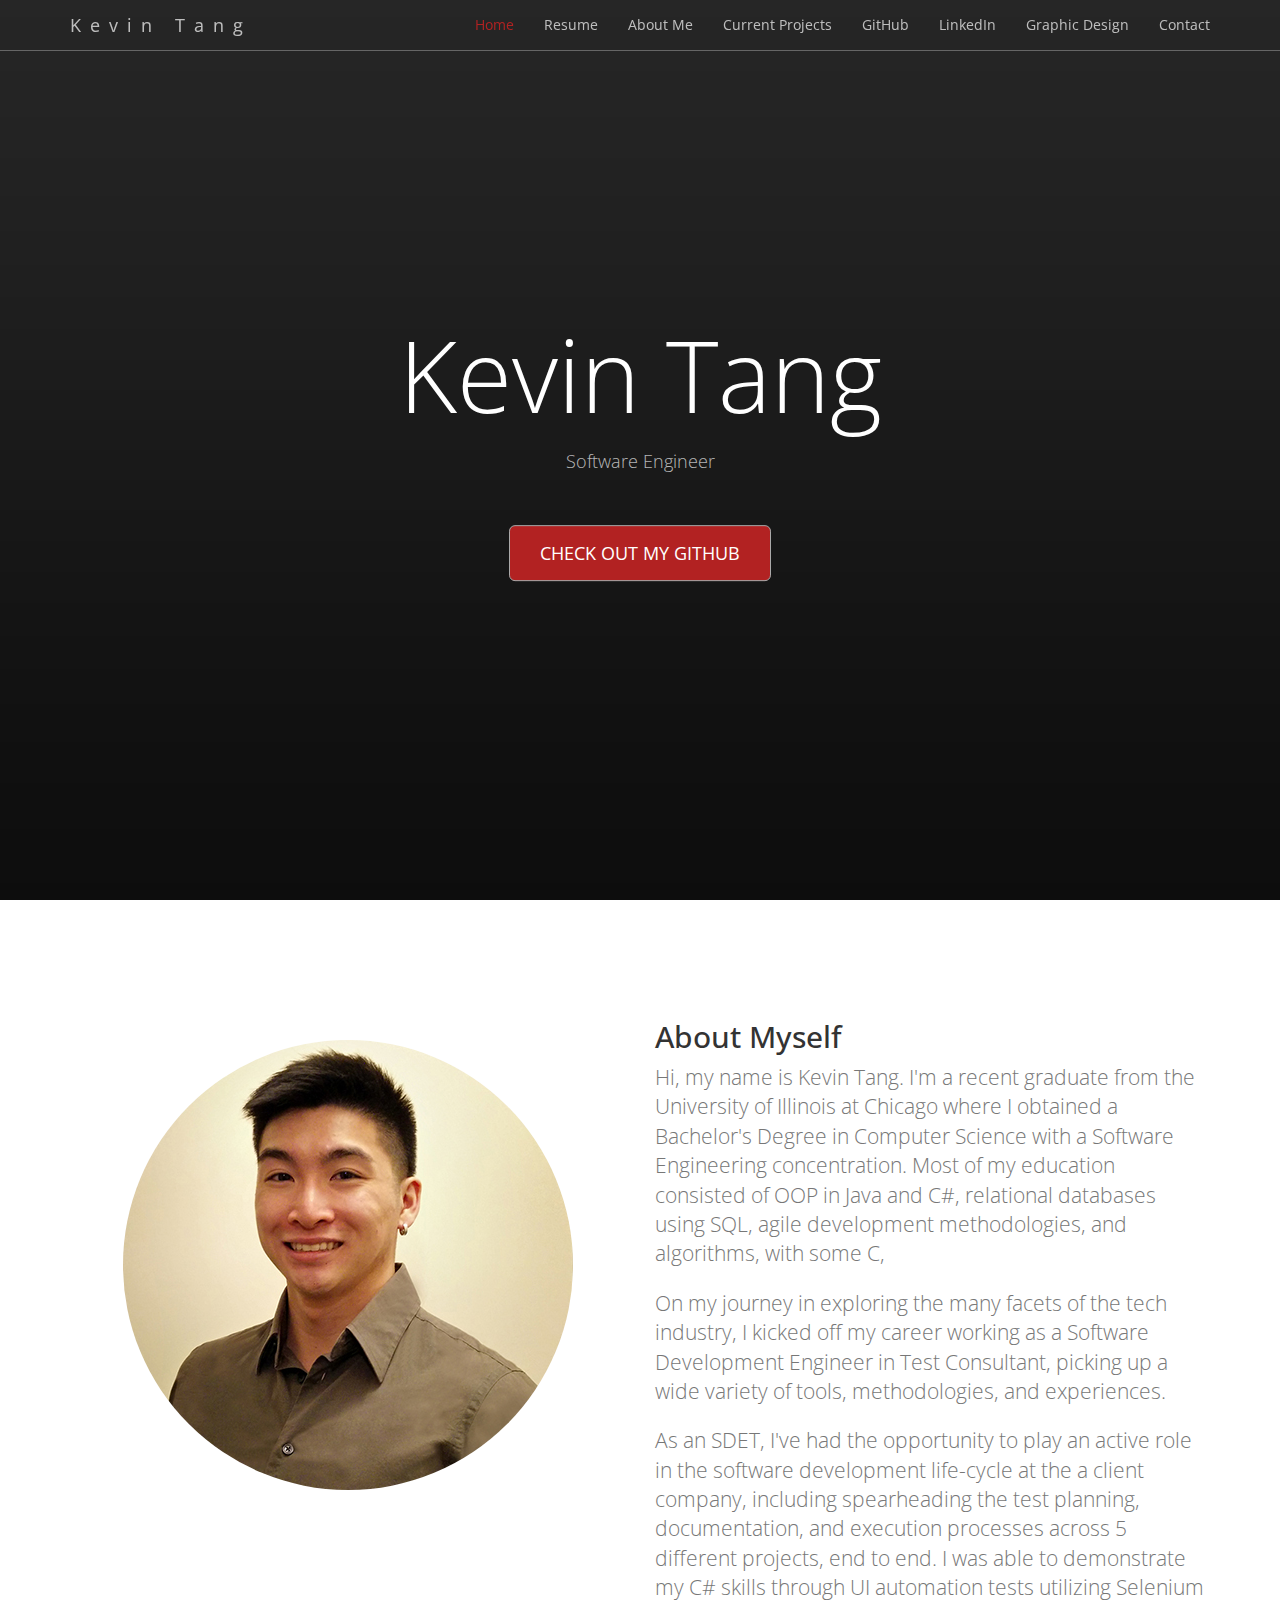
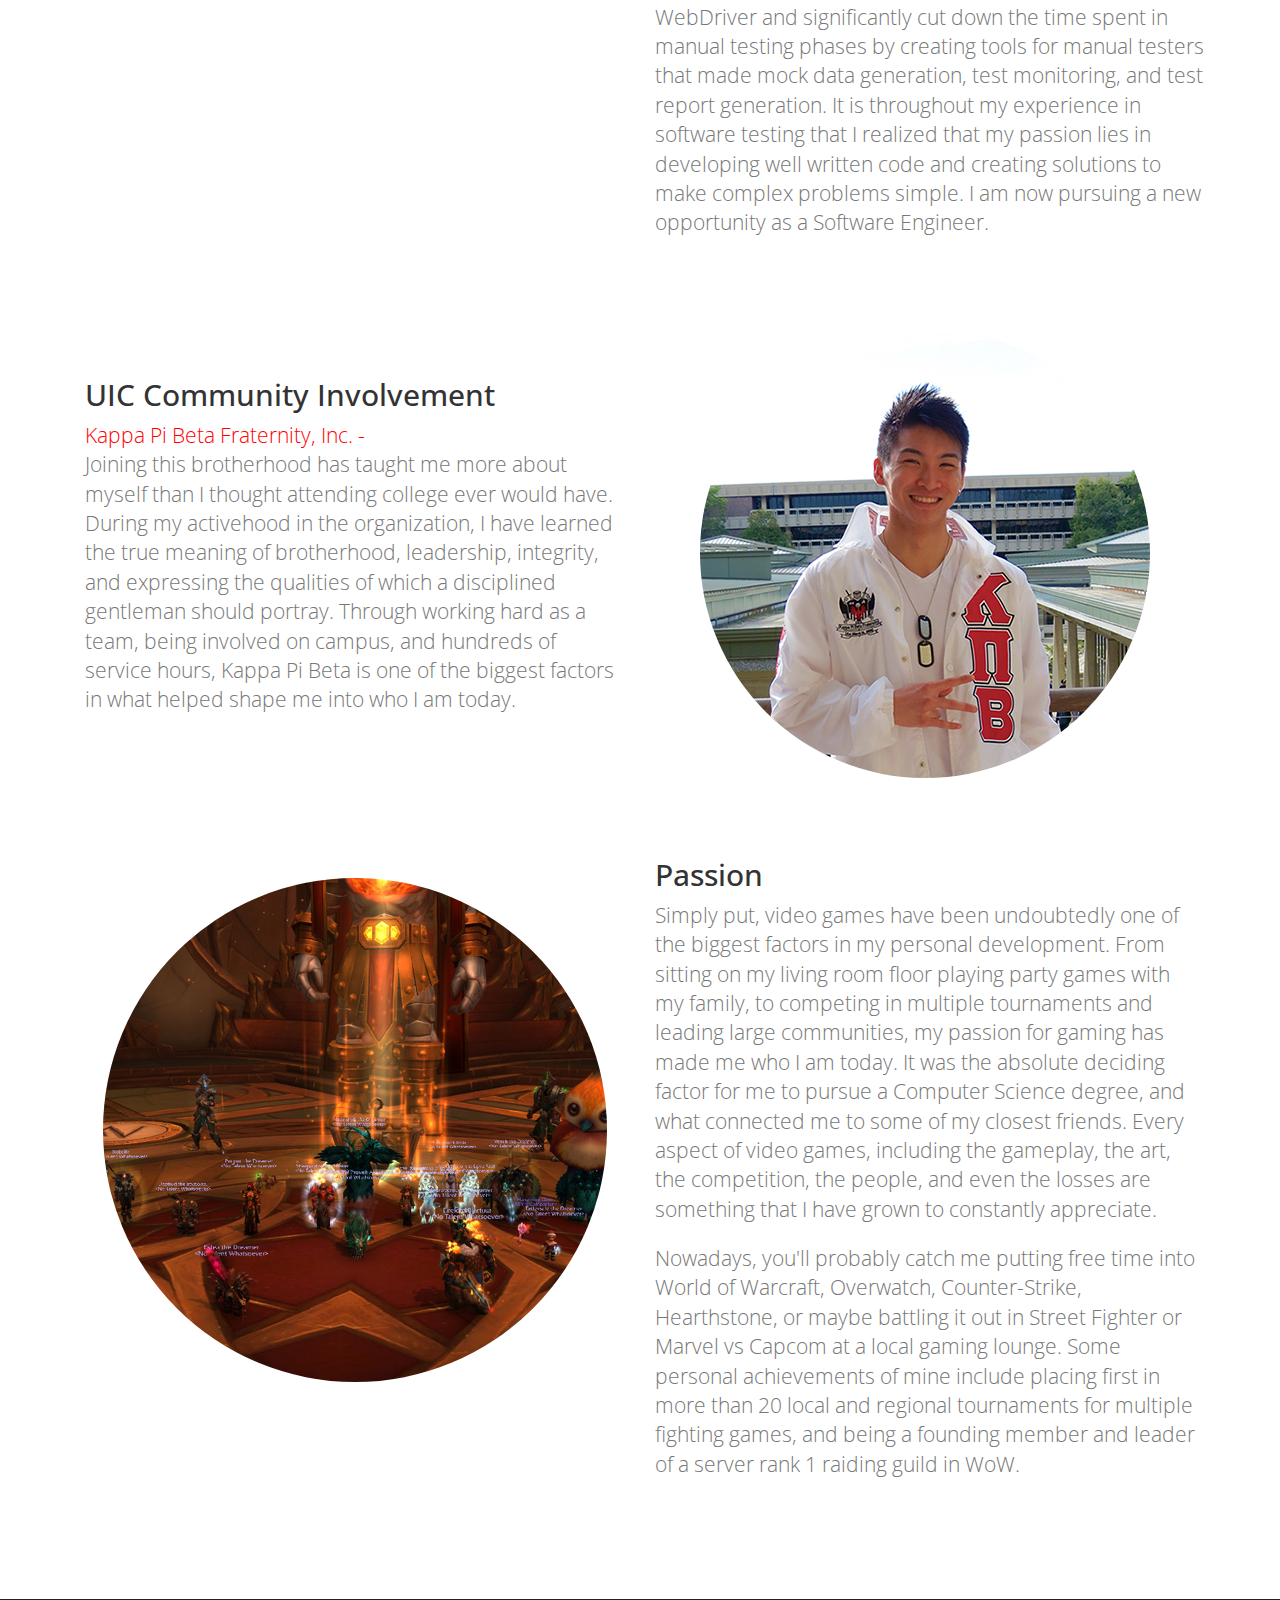
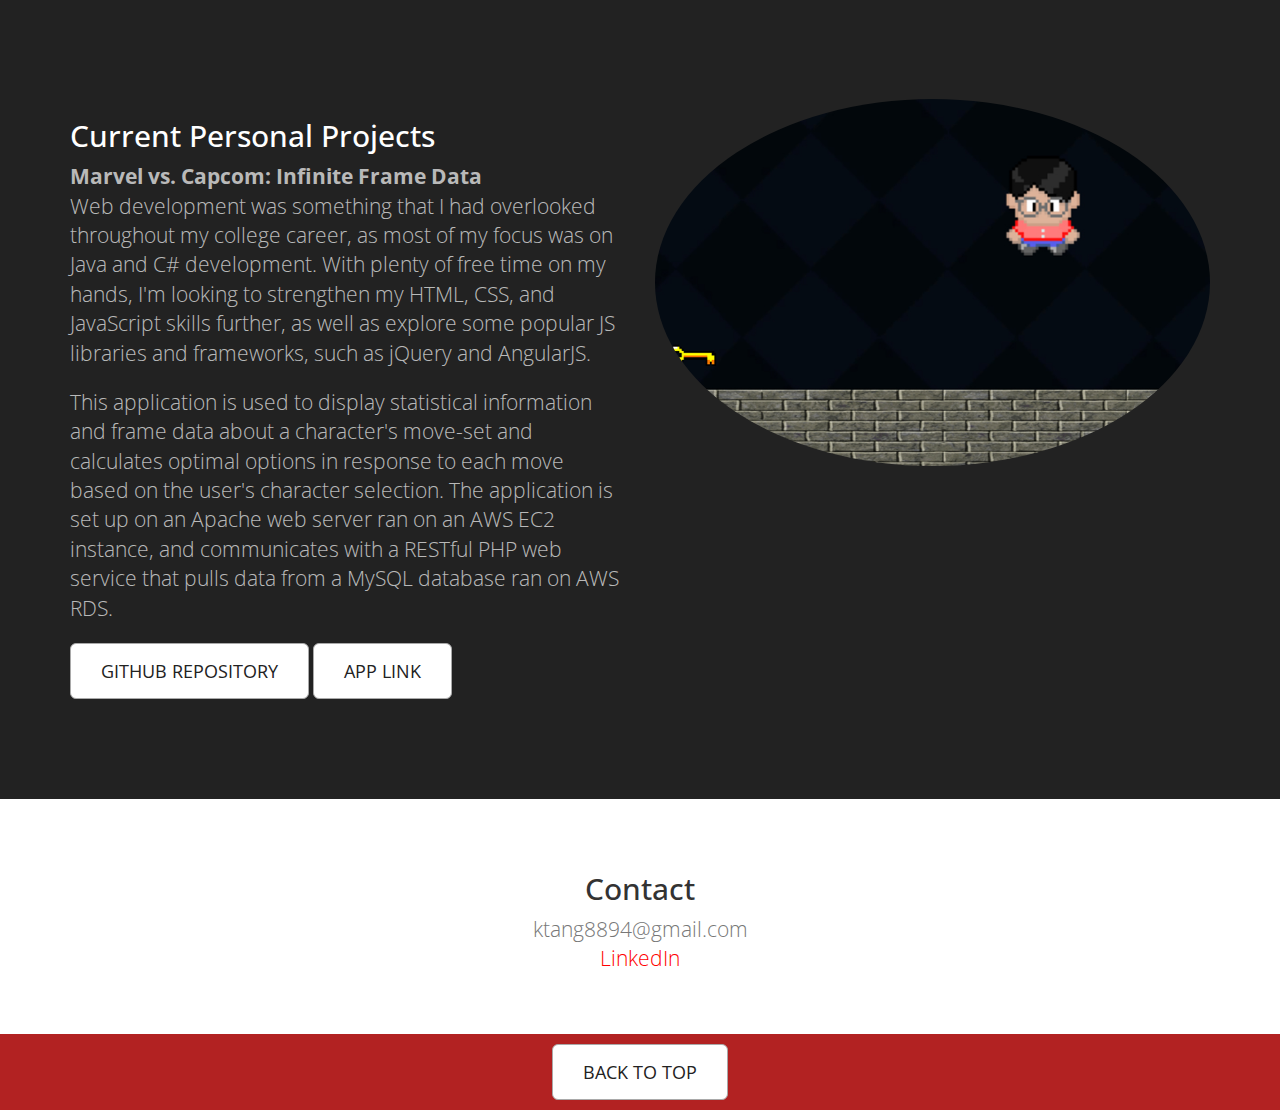
==== index.html @ 19a2435c "Updated website!" ====
<!DOCTYPE html>
<html lang="en"><head><meta http-equiv="Content-Type" content="text/html; charset=UTF-8">
	<link href="https://fonts.googleapis.com/css?family=Open+Sans:300" rel="stylesheet">
    <link href="./index_files/bootstrap.min.css" rel="stylesheet">
    <link href="./index_files/custom.css" rel="stylesheet">
    <link href="./index_files/css" rel="stylesheet" type="text/css">
</head>
<body>
    <!-- Navigation -->
    <nav id="siteNav" class="navbar navbar-default navbar-fixed-top affix-top" role="navigation">
        <div class="container">
            <div class="navbar-header">
                <a class="navbar-brand" href="https://ktang8894.github.io/">Kevin Tang</a>
            </div>
            <!-- Navbar links -->
            <div class="collapse navbar-collapse" id="navbar">
                <ul class="nav navbar-nav navbar-right">
                    <li class="active">
                        <a href="https://ktang8894.github.io/">Home</a>
                    </li>
					<li>
                        <a href="#resume">Resume</a>
                    </li>
					<li>
                        <a href="#about">About Me</a>
                    </li>
					<li>
                        <a href="#current">Current Projects</a>
                    </li>
                    <li>
                        <a target="_blank" href="https://github.com/Ktang8894">GitHub</a>
                    </li>
					<li>
                        <a target="_blank" href="https://www.linkedin.com/in/ktang8894/">LinkedIn</a>
                    </li>
					<li>
                        <a href="https://ktang8894.github.io/graphic_design">Graphic Design</a>
                    </li>               
					<li>
                        <a href="#contact">Contact</a>
                    </li>
                </ul>
            </div>
        </div>
    </nav>

	<!-- Header -->
    <header name="top">
        <div class="header-content">		
            <div class="slide header-content-inner">		
                <h1>Kevin Tang</h1>
                <p>Software Engineer</p>
                <a target="_blank" href="https://github.com/Ktang8894" class="btn btn-primary btn-lg">Check out my GitHub</a>
            </div>
        </div>
    </header>

	<!-- About Me -->
	<a name="about"></a>
    <section class="content">
        <div class="container">
            <div class="row">
                <div class="col-sm-6"style="margin-top: 40px;">
                    <img class="img-responsive img-circle center-block" src="./pictures/Profile_2.jpg" alt="">
                </div>
                <div class="col-sm-6">
                	<h2 class="section-header">About Myself</h2>
                	<p class="lead text-muted">Hi, my name is Kevin Tang. I'm a recent graduate from the University of Illinois at Chicago
												where I obtained a Bachelor's Degree in Computer Science with a Software Engineering concentration.
												Most of my education consisted of OOP in Java and C#, relational databases using SQL, 
												agile development methodologies, and algorithms, with some C, </p>
					<p class="lead text-muted">On my journey in exploring the many facets of the tech industry, I kicked off my career working as a Software 
												Development Engineer in Test Consultant, picking up a wide variety of tools, methodologies, and experiences.</p>
					<p class="lead text-muted">As an SDET, I've had the opportunity to play an active role in the software development life-cycle at the a client company,
												including spearheading the test planning, documentation, and execution processes across 5 different projects, end to end.
												I was able to demonstrate my C# skills through UI automation tests utilizing Selenium WebDriver and significantly cut down
												the time spent in manual testing phases by creating tools for manual testers that made mock data generation, test monitoring,
												and test report generation. It is throughout my experience in software testing that I realized that my passion lies in developing 
												well written code and creating solutions to make complex problems simple. I am now pursuing a new opportunity as a Software Engineer.</p>
                </div>
            </div>
			<div class="col-sm-6" style="margin-top: 100px;">
				<h2 class="section-header">UIC Community Involvement</h2>
                <p class="lead text-muted"> 
				<a target="_blank" href="http://www.kpibuic.org/">Kappa Pi Beta Fraternity, Inc. -</a><br />
											   Joining this brotherhood has taught me more about myself than I thought attending college ever would have. During my activehood in the 
												organization, I have learned the true meaning of brotherhood, leadership, integrity, and expressing the qualities of which	
												a disciplined gentleman should portray. Through working hard as a team, being involved on campus, and hundreds of service hours, 
												Kappa Pi Beta is one of the biggest factors in what helped shape me into who I am today.</p>
				<p class="lead text-muted"></p>
            </div>
			<div class="col-sm-6" style="margin-top: 70px;">
                <img class="img-responsive img-circle center-block" src="./pictures/Profile.jpg" alt="">
			</div>
			<div class="col-sm-6"style="margin-top: 100px;">
                <img class="img-responsive img-circle center-block" src="./pictures/WoW.jpg" alt="">
            </div>
            <div class="col-sm-6" style="margin-top: 60px;">
                <h2 class="section-header">Passion</h2>
                <p class="lead text-muted">Simply put, video games have been undoubtedly one of the biggest factors in my personal development. From sitting on my living room floor playing 
											party games with my family, to competing in multiple tournaments and leading large communities, my passion for gaming has made me who I am today. 
											It was the absolute deciding factor for me to pursue a Computer Science degree, and what connected me to some of my closest friends.
											Every aspect of video games, including the gameplay, the art, the competition, the people, and even the losses are something that I have grown to 
											constantly appreciate.</p>
				<p class="lead text-muted">Nowadays, you'll probably catch me putting free time into World of Warcraft, Overwatch, Counter-Strike, Hearthstone, or 
											maybe battling it out in Street Fighter or Marvel vs Capcom at a local gaming lounge. Some personal achievements of mine
											include placing first in more than 20 local and regional tournaments for multiple fighting games, and being a founding member 
											and leader of a server rank 1 raiding guild in WoW.</p>
            </div>
        </div>
    </section>

	<!-- Current Personal Projects -->
	<a name="current"></a>
     <section class="content content-2">
        <div class="container">
            <div class="row">
                <div class="col-sm-6">
                	<h2 class="section-header">Current Personal Projects</h2>		
                	<p class="lead text-light"><b>Marvel vs. Capcom: Infinite Frame Data</b><br>
					Web development was something that I had overlooked throughout my college career, as most of my focus was on
					Java and C# development. With plenty of free time on my hands, I'm looking to strengthen my HTML, CSS, and JavaScript skills
					further, as well as explore some popular JS libraries and frameworks, such as jQuery and AngularJS.</p>
					<p class="lead text-light">This application is used to display statistical information and frame data about a character's move-set
					and calculates optimal options in response to each move based on the user's character selection. The application is set up on an Apache
					web server ran on an AWS EC2 instance, and communicates with a RESTful PHP web service that pulls data from a MySQL database ran on 
					AWS RDS.</p>
                	<a target="_blank" href="https://github.com/Ktang8894/MvCI_Frame_Data" class="btn btn-default btn-lg">GitHub Repository</a>
					<a target="_blank" href="https://ktang8894.github.io/mvci_framedata/index.html" class="btn btn-default btn-lg">App Link</a>
                </div>
                <div class="col-sm-6">
                    <img class="img-responsive img-circle center-block" src="./pictures/HauntedMansion.jpg" alt="">
                </div>
            </div>
        </div>
    </section>

	<!-- Contact Information -->
	<a name="contact"></a>
    <section class="content content-3">
        <div class="container">
			<h2 class="section-header"></span><br>Contact</h2>
			<p class="lead text-muted">ktang8894@gmail.com<br />
				<a target="_blank" href="https://www.linkedin.com/in/ktang8894/">LinkedIn</a>
			</p>
        </div>
    </section>

	<!-- Footer -->
    <footer class="page-footer">
    	<!-- Contact Us -->
        <div class="contact">
        	<div class="container">
				<a href="#top" class="btn btn-default btn-lg">Back to Top</a>
        	</div>
        </div>
    </footer>

    <!-- jQuery -->
    <script src="./index_files/jquery-1.11.3.min.js.download"></script>

    <!-- Bootstrap Core JavaScript -->
    <script src="./index_files/bootstrap.min.js.download"></script>

    <!-- Plugin JavaScript -->
    <script src="./index_files/jquery.easing.min.js.download"></script>

    <!-- Custom Javascript -->
    <script src="./index_files/custom.js.download"></script>
</body></html>
---- index_files/custom.css ----
html,
body {
    width: 100%;
    height: 100%;
    font-family: 'Open Sans','Helvetica Neue','Arial,sans-serif';
}

a {
    color: red;
    transition: all .35s;
}

a:hover,
a:focus {
    color: red;
}

p {
    font-size: 16px;
}

header {
    position: relative;
    width: 100%;
    min-height: auto;
    text-align: center;
    color: #fff;
    background-image: url("BG.jpg");
    background-position: center;
    background-size: cover;
}

header .header-content {
    position: relative;
    width: 100%;
    padding: 100px 15px 70px;
    text-align: center;
}

header .header-content .header-content-inner h1 {
    margin-top: 0;
    margin-bottom: 20px;
    font-size: 50px;
    font-weight: 300;
}

header .header-content .header-content-inner p {
    margin-bottom: 50px;
    font-size: 16px;
    font-weight: 300;
    color: rgba(255,255,255,.7);
}

@media(min-width:768px) {
    header {
        min-height: 100%;
    }

    header .header-content {
        position: absolute;
        top: 50%;
        padding: 0 50px;
        transform: translateY(-50%);
    }

    header .header-content .header-content-inner {
        margin-right: auto;
        margin-left: auto;
        max-width: 1000px;
    }

	header .header-content .header-content-inner h1 {
    	font-size: 100px;
		}

    header .header-content .header-content-inner p {
        margin-right: auto;
        margin-left: auto;
        max-width: 80%;
        font-size: 18px;
    }
}

.section-heading {
    margin-top: 0;
    margin-bottom: 20px;
}

.intro {
	color: #fff;
    background-color: darkred;
	background-image: url("Bar_red.jpg");
    padding: 70px 0;
    text-align: center;
}

.content {
    padding: 100px 0;
}

.content-2 {
	color: #fff;
    background-color: #222;
}

.content-3 {
	padding: 20px 0 40px;
	text-align: center;
}

.page-footer {
	text-align: center;
	}

.page-footer .contact {
	padding: 10px 0;
	background-color: firebrick;
	color: #fff;
	}

.page-footer .contact p {
	font-size: 22px;
	font-weight: 300;
	}
		
.page-footer .small-print {
	padding: 50px 0 40px;
	font-weight: 300;
	}

.text-light {
    color: rgba(255,255,255,.7);
}

.navbar-default {
    border-color: rgba(34,34,34,.05);
    background-color: #fff;
    transition: all .35s;
}

.navbar-default .navbar-header .navbar-brand {
    color: firebrick;
}

.navbar-default .navbar-header .navbar-brand:hover,
.navbar-default .navbar-header .navbar-brand:focus {
    color: #eb3812;
}

.navbar-default .nav > li > a,
.navbar-default .nav > li > a:focus {
    color: #222;
}

.navbar-default .nav > li > a:hover,
.navbar-default .nav > li > a:focus:hover {
    color: firebrick;
}

.navbar-default .nav > li.active > a,
.navbar-default .nav > li.active > a:focus {
    color: firebrick;
    background-color: transparent;
}

.navbar-default .nav > li.active > a:hover,
.navbar-default .nav > li.active > a:focus:hover {
    background-color: transparent;
}

@media(min-width:768px) {
    .navbar-default {
        border-color: rgba(255,255,255,.3);
        background-color: transparent;
    }

    .navbar-default .navbar-header .navbar-brand {
        color: rgba(255,255,255,.7);
        letter-spacing: 0.5em;
    }

    .navbar-default .navbar-header .navbar-brand:hover,
    .navbar-default .navbar-header .navbar-brand:focus {
        color: #fff;
    }

    .navbar-default .nav > li > a,
    .navbar-default .nav > li > a:focus {
        color: rgba(255,255,255,.7);
    }

    .navbar-default .nav > li > a:hover,
    .navbar-default .nav>li>a:focus:hover {
        color: #fff;
    }

    .navbar-default.affix {
        border-color: #fff;
        background-color: #fff;
        box-shadow: 0px 7px 20px 0px rgba(0,0,0,0.1);
    }

    .navbar-default.affix .navbar-header .navbar-brand {
        letter-spacing: 0;
        color: gray;
    }

    .navbar-default.affix .navbar-header .navbar-brand:hover,
    .navbar-default.affix .navbar-header .navbar-brand:focus {
        color: #eb3812;
    }

    .navbar-default.affix .nav > li > a,
    .navbar-default.affix .nav > li > a:focus {
        color: #222;
    }

    .navbar-default.affix .nav > li > a:hover,
    .navbar-default.affix .nav > li > a:focus:hover {
        color: firebrick;
    }
}

.btn-default {
    border-color: #fff;
    color: #222;
    background-color: #fff;
    transition: all .35s;
}

.btn-default:hover,
.btn-default:focus,
.btn-default.focus,
.btn-default:active,
.btn-default.active,
.open > .dropdown-toggle.btn-default {
    border-color: #eee;
    color: #222;
    background-color: #eee;
}

.btn-default:active,
.btn-default.active,
.open > .dropdown-toggle.btn-default {
    background-image: none;
}

.btn-default.disabled,
.btn-default[disabled],
fieldset[disabled] .btn-default,
.btn-default.disabled:hover,
.btn-default[disabled]:hover,
fieldset[disabled] .btn-default:hover,
.btn-default.disabled:focus,
.btn-default[disabled]:focus,
fieldset[disabled] .btn-default:focus,
.btn-default.disabled.focus,
.btn-default[disabled].focus,
fieldset[disabled] .btn-default.focus,
.btn-default.disabled:active,
.btn-default[disabled]:active,
fieldset[disabled] .btn-default:active,
.btn-default.disabled.active,
.btn-default[disabled].active,
fieldset[disabled] .btn-default.active {
    border-color: #fff;
    background-color: #fff;
}

.btn-default .badge {
    color: #fff;
    background-color: #222;
}

.btn-primary {
    border-color: darkred;
    color: #fff;
    background-color: firebrick;
    transition: all .35s;
}

.btn-primary:hover,
.btn-primary:focus,
.btn-primary.focus,
.btn-primary:active,
.btn-primary.active,
.open > .dropdown-toggle.btn-primary {
    border-color: red;
    color: #fff;
    background-color: red;
}

.btn-primary:active,
.btn-primary.active,
.open > .dropdown-toggle.btn-primary {
    background-image: none;
}

.btn-primary .badge {
    color: firebrick;
    background-color: #fff;
}

.btn {
    text-transform: uppercase;
    border-color: darkgray;
}

.btn-lg {
    padding: 15px 30px;
}

.text-primary {
    color: firebrick;
}

.bg-primary {
    background-color: firebrick;
}

.slideanim {visibility:hidden;}
.slide {
    /* The name of the animation */
    animation-name: slide;
    -webkit-animation-name: slide; 
    /* The duration of the animation */
    animation-duration: 1s; 
    -webkit-animation-duration: 1s;
    /* Make the element visible */
    visibility: visible; 
}

/* Go from 0% to 100% opacity (see-through) and specify the percentage from when to slide in the element along the Y-axis */
@keyframes slide {
    0% {
        opacity: 0;
        transform: translateY(70%);
    } 
    100% {
        opacity: 1;
        transform: translateY(0%);
    } 
}
@-webkit-keyframes slide {
    0% {
        opacity: 0;
        -webkit-transform: translateY(70%);
    } 
    100% {
        opacity: 1;
        -webkit-transform: translateY(0%);
    }
}
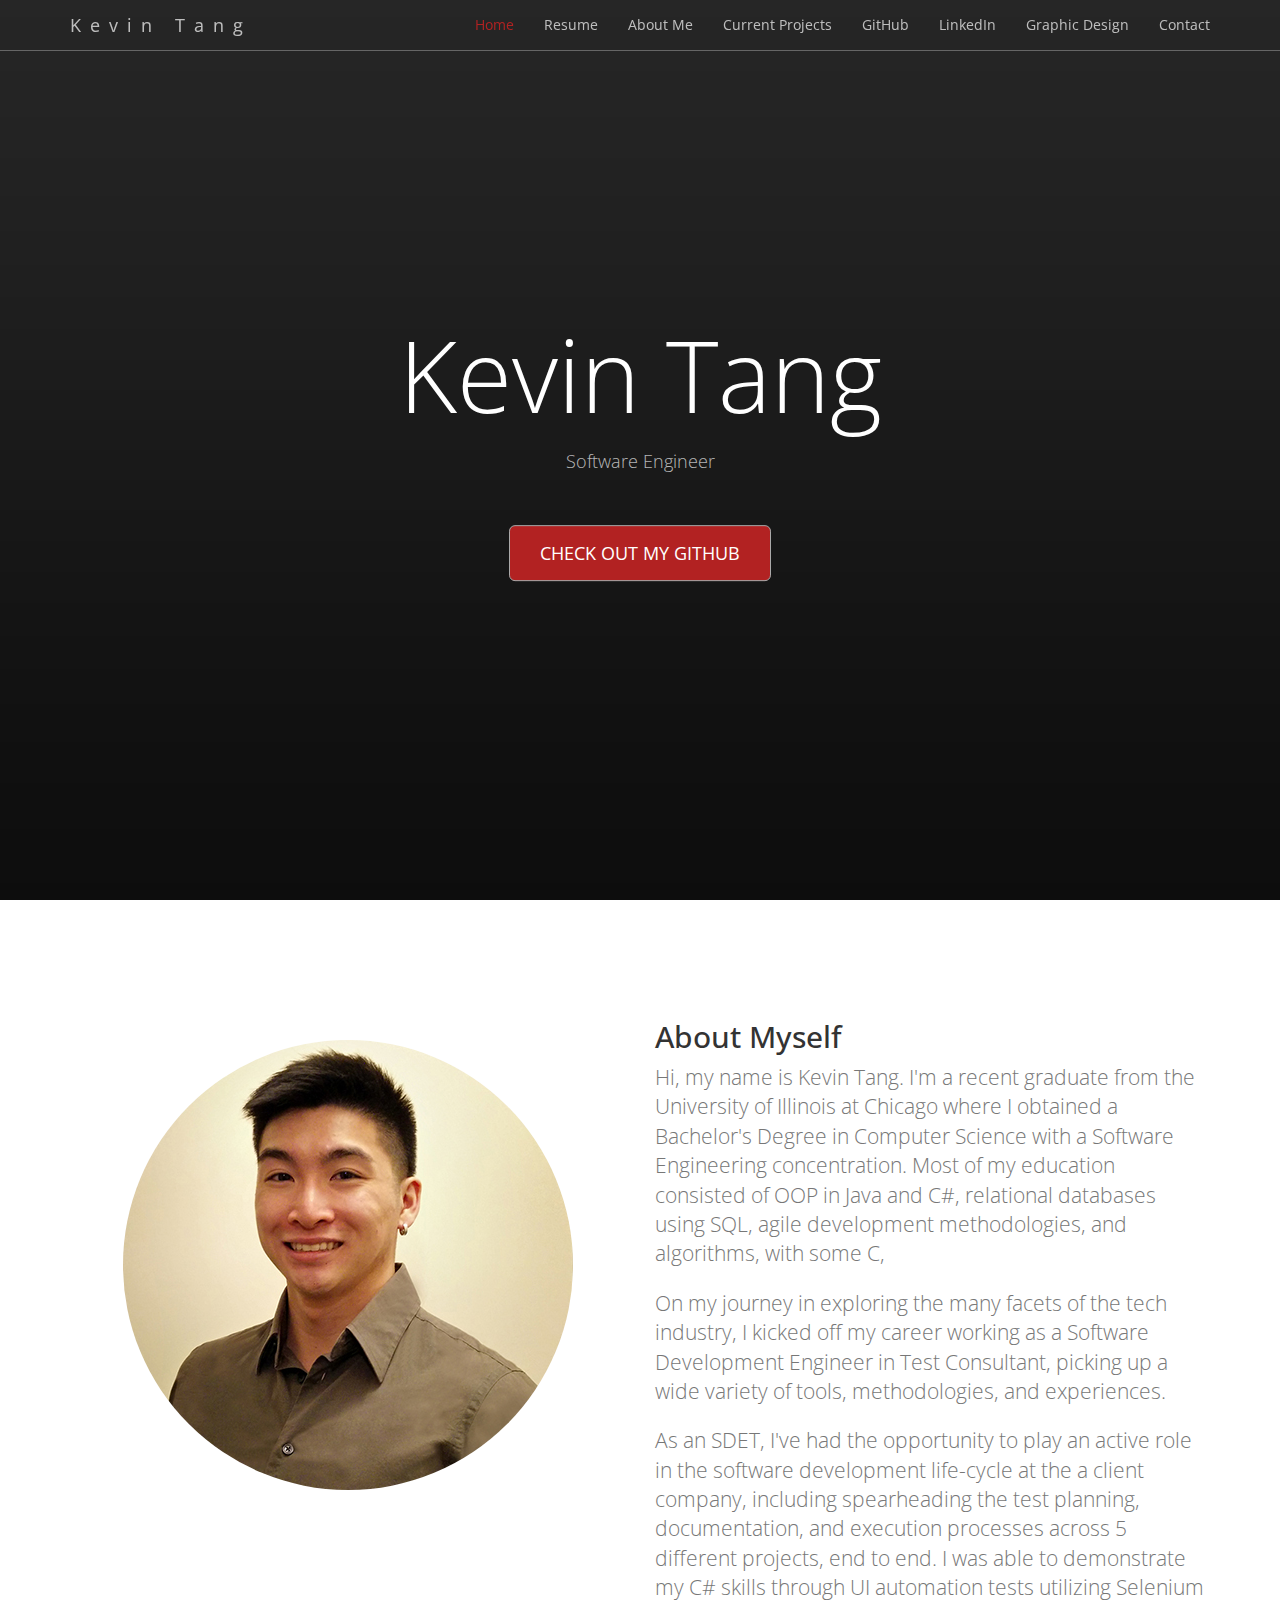
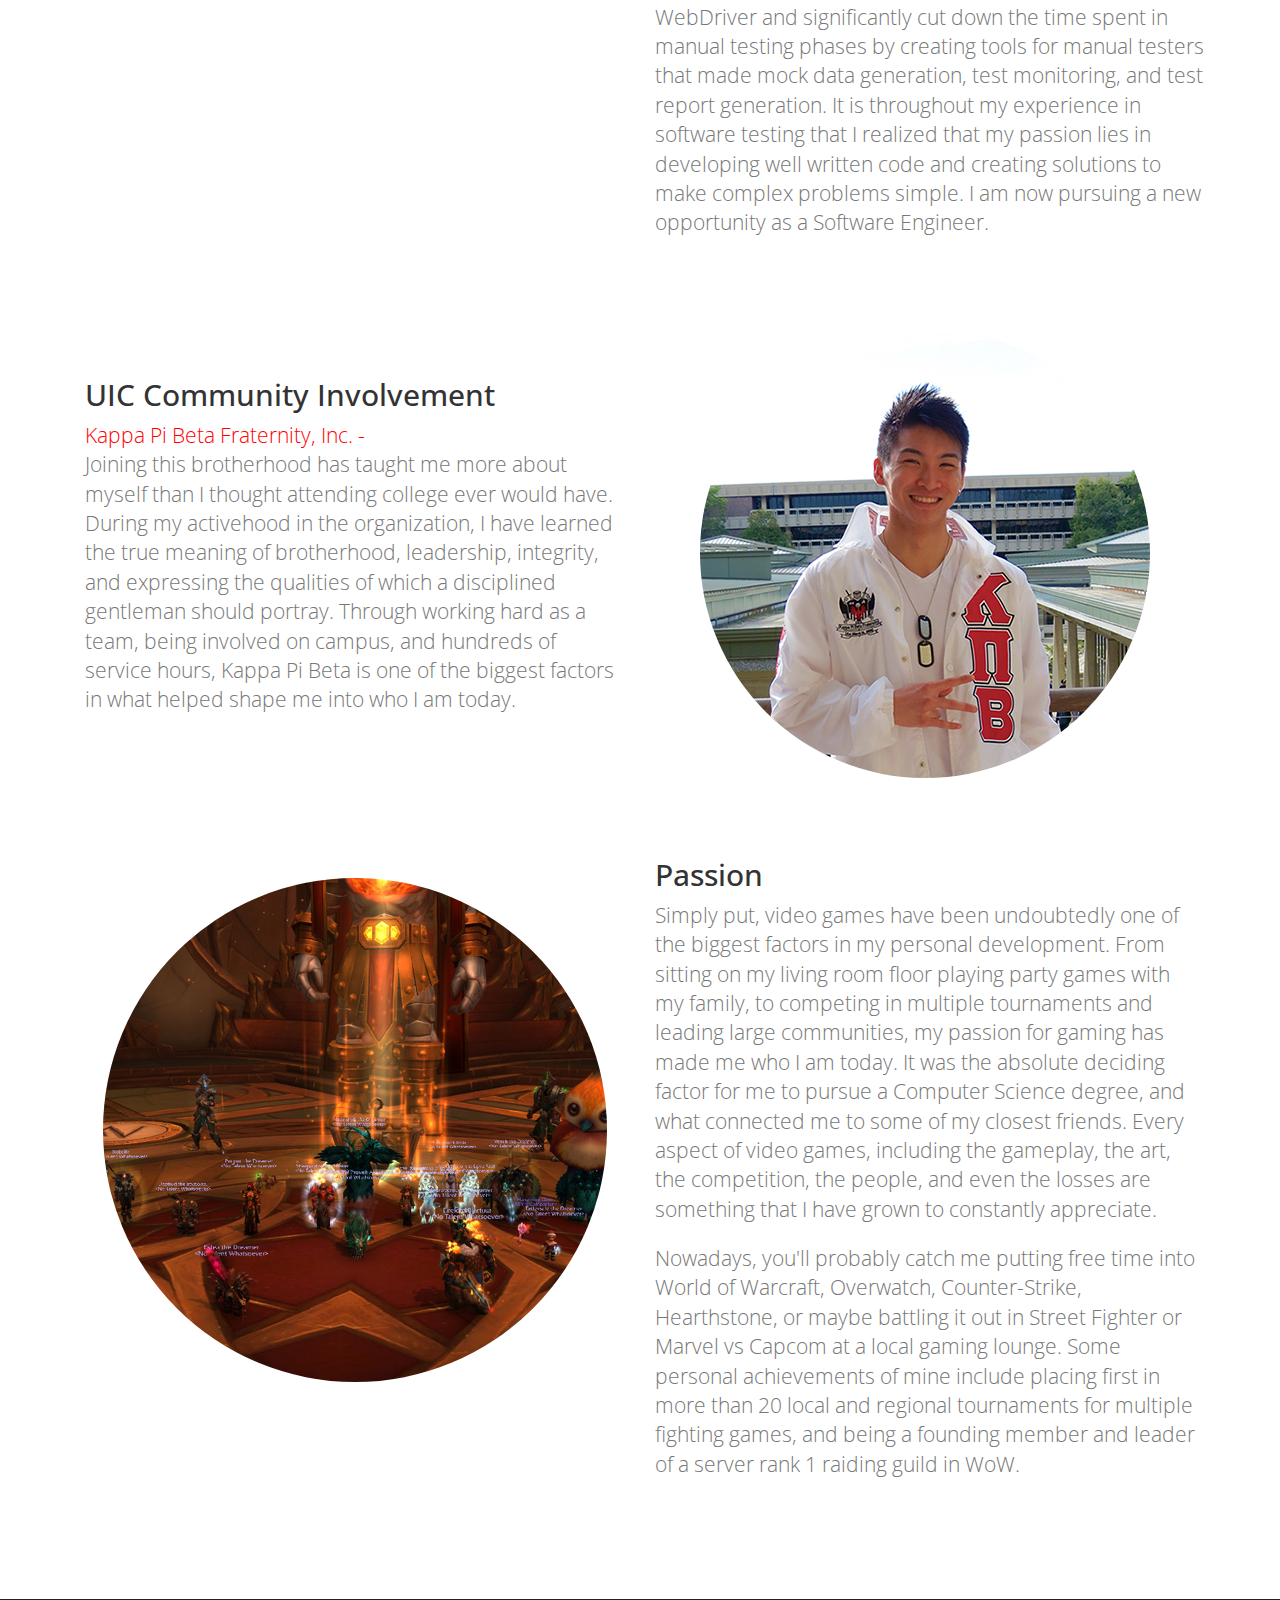
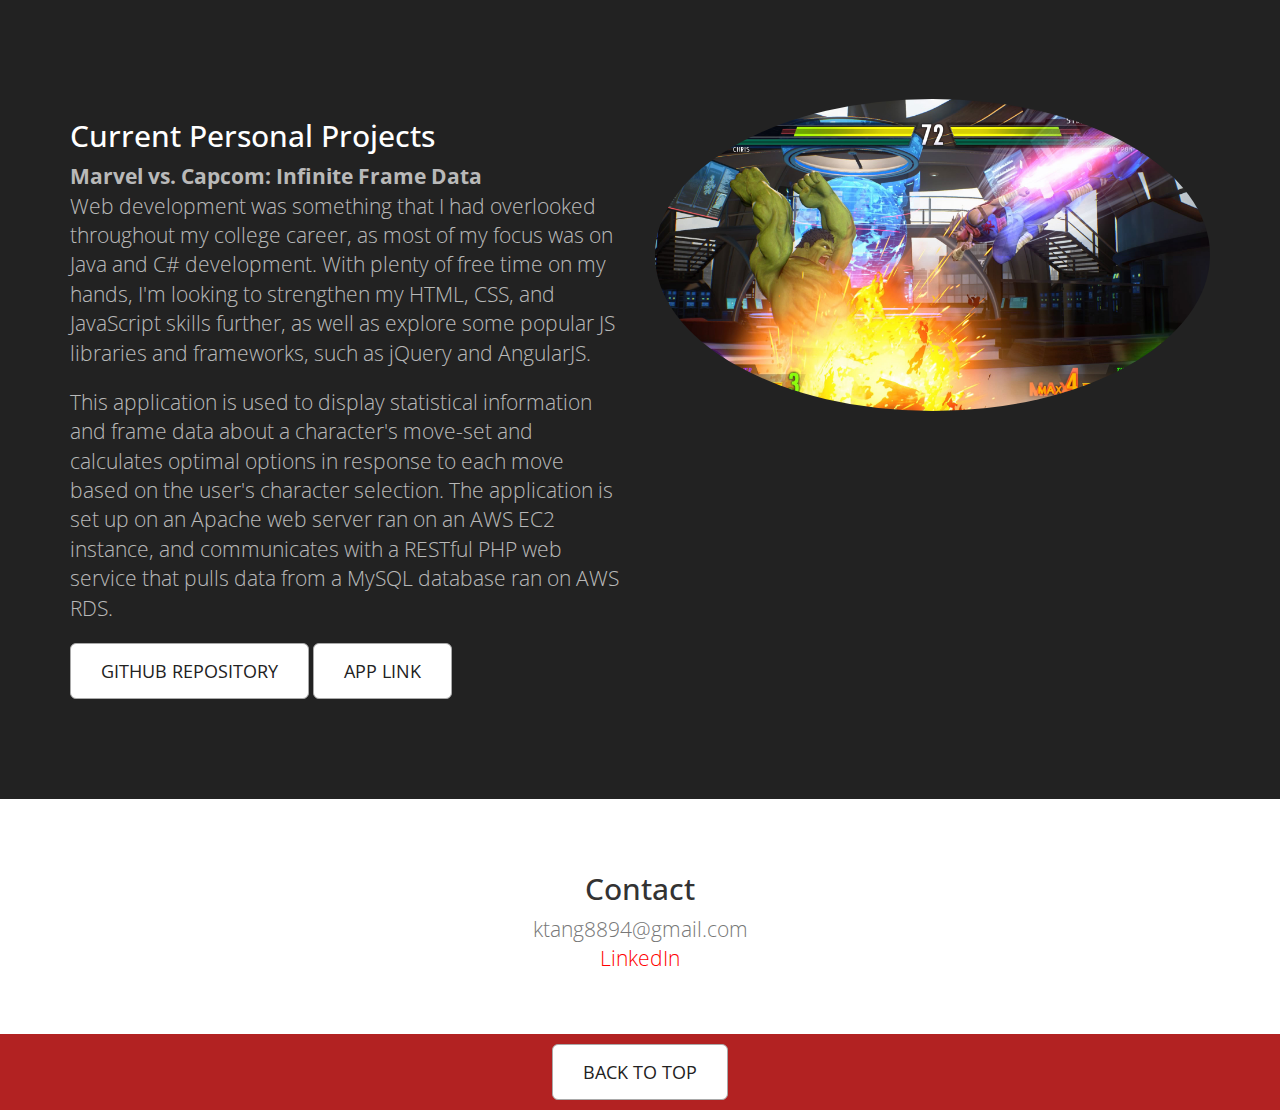
==== commit 104801ad: "changed project picture" ====
--- a/index.html
+++ b/index.html
@@ -126,10 +126,10 @@
 					web server ran on an AWS EC2 instance, and communicates with a RESTful PHP web service that pulls data from a MySQL database ran on 
 					AWS RDS.</p>
                 	<a target="_blank" href="https://github.com/Ktang8894/MvCI_Frame_Data" class="btn btn-default btn-lg">GitHub Repository</a>
-					<a target="_blank" href="https://ktang8894.github.io/mvci_framedata/index.html" class="btn btn-default btn-lg">App Link</a>
+					<a target="_blank" href="http://ec2-18-219-137-64.us-east-2.compute.amazonaws.com/" class="btn btn-default btn-lg">App Link</a>
                 </div>
                 <div class="col-sm-6">
-                    <img class="img-responsive img-circle center-block" src="./pictures/HauntedMansion.jpg" alt="">
+                    <img class="img-responsive img-circle center-block" src="./pictures/MVCI.jpg" alt="">
                 </div>
             </div>
         </div>
@@ -146,7 +146,7 @@
         </div>
     </section>
 
-	<!-- Footer -->
+	
     <footer class="page-footer">
     	<!-- Contact Us -->
         <div class="contact">
@@ -156,15 +156,8 @@
         </div>
     </footer>
 
-    <!-- jQuery -->
     <script src="./index_files/jquery-1.11.3.min.js.download"></script>
-
-    <!-- Bootstrap Core JavaScript -->
     <script src="./index_files/bootstrap.min.js.download"></script>
-
-    <!-- Plugin JavaScript -->
     <script src="./index_files/jquery.easing.min.js.download"></script>
-
-    <!-- Custom Javascript -->
     <script src="./index_files/custom.js.download"></script>
 </body></html>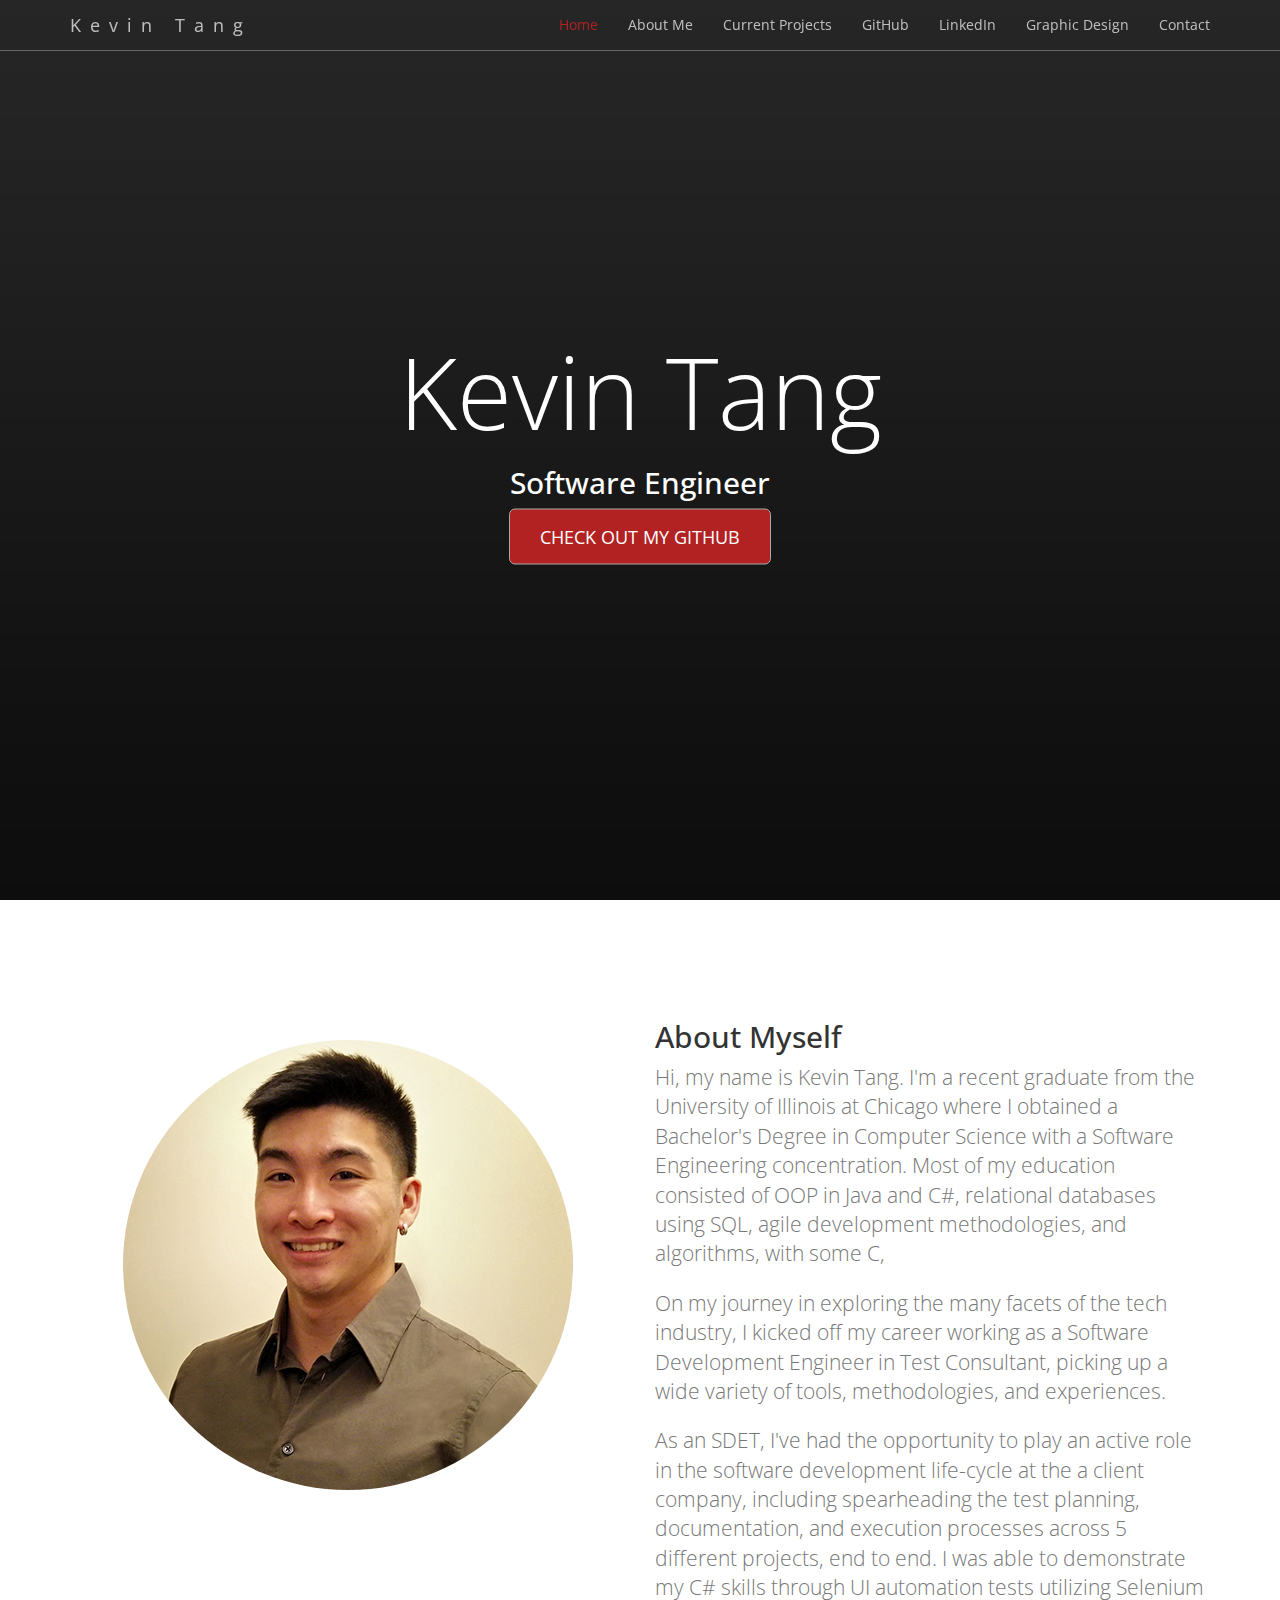
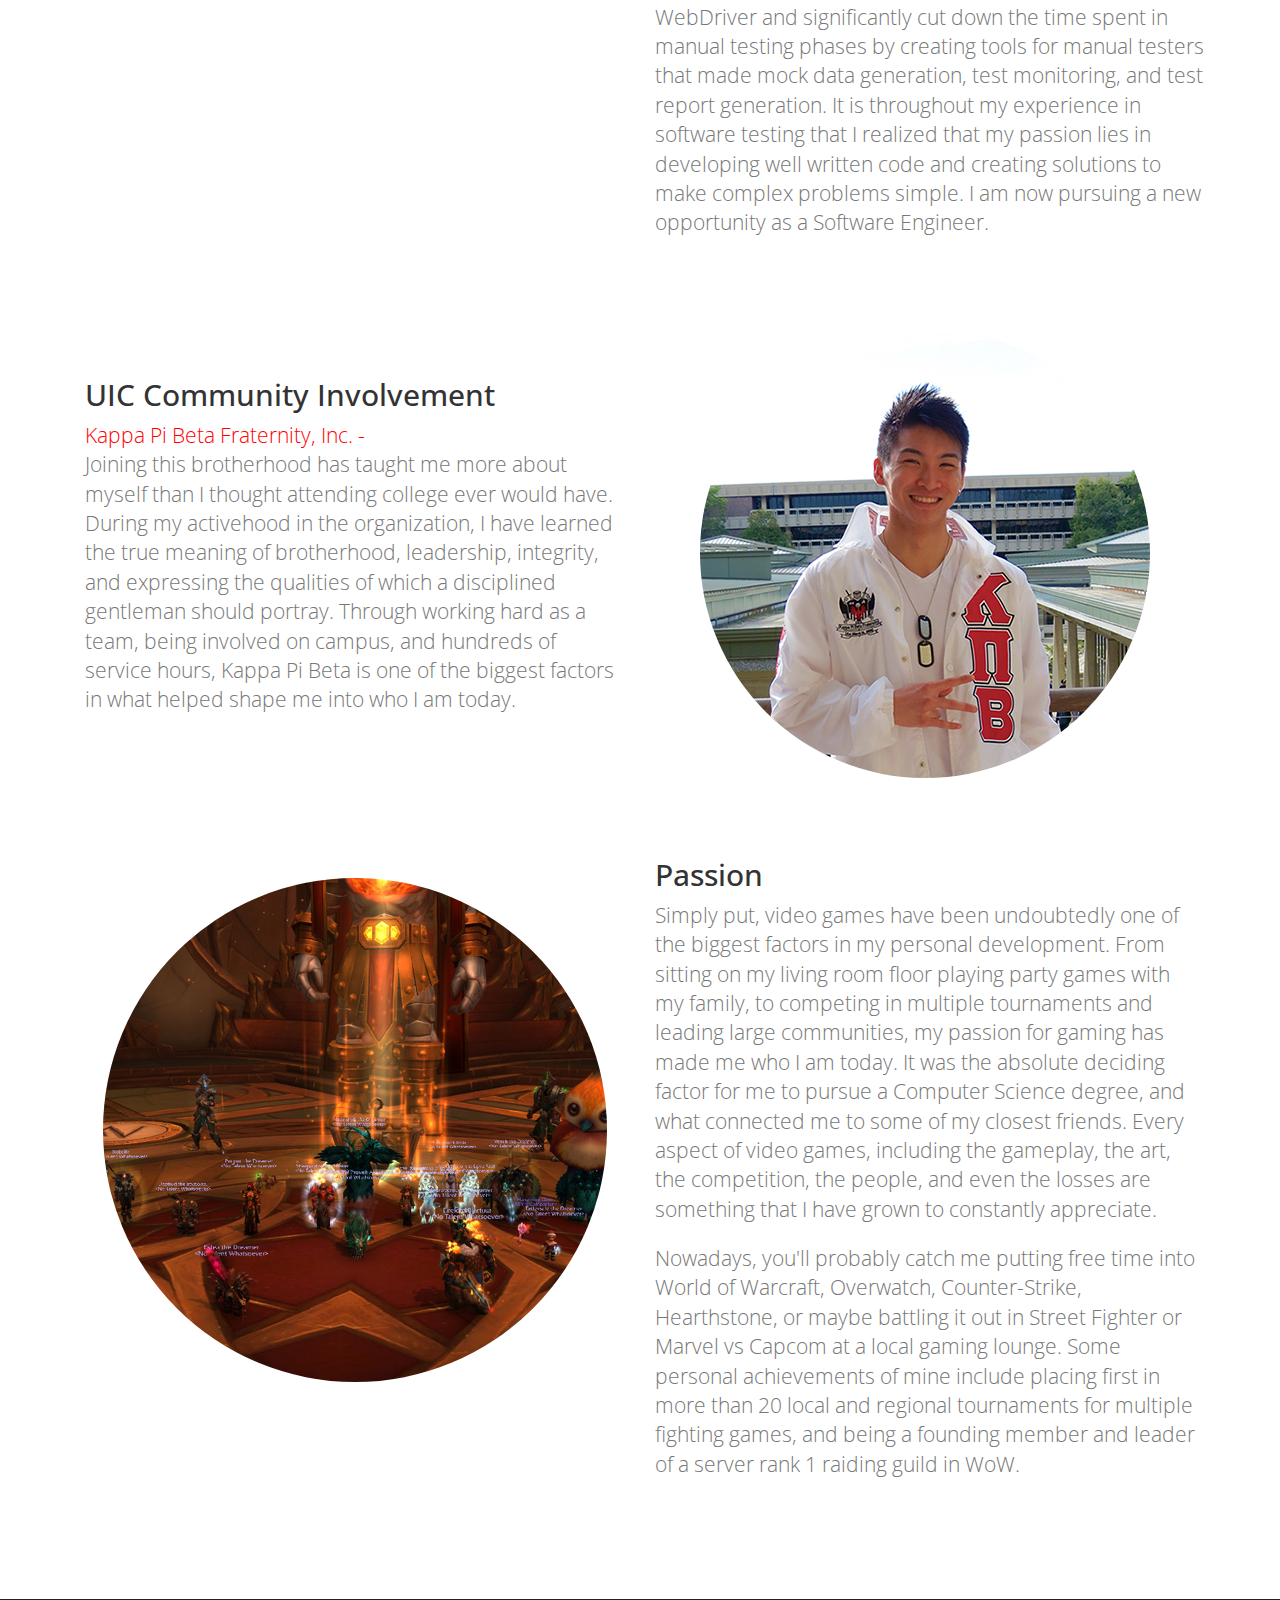
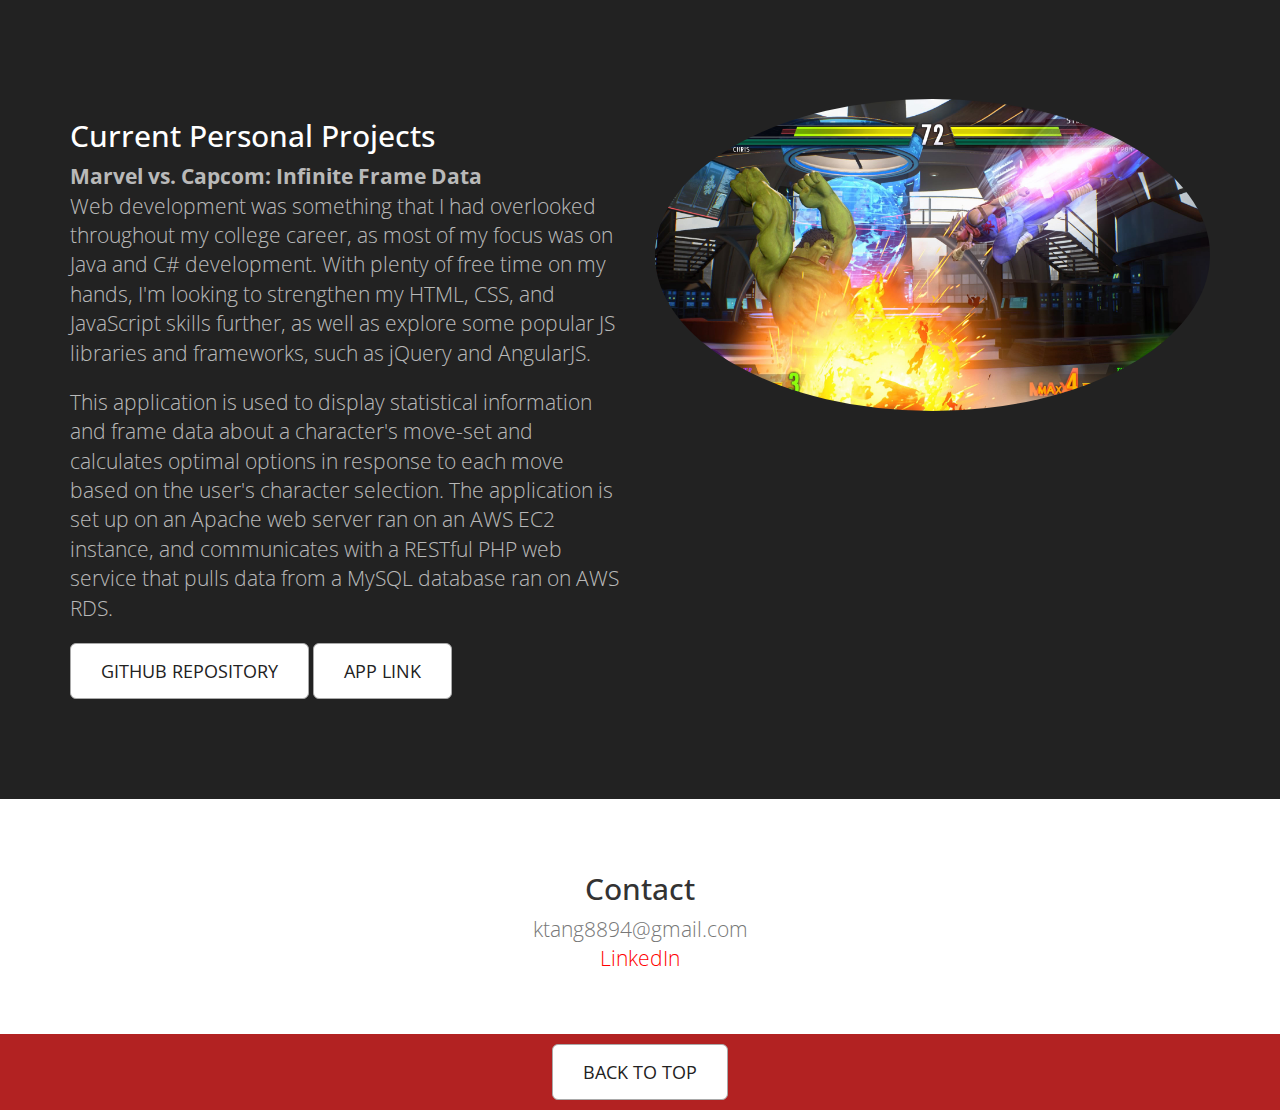
==== commit 1970c5fd: "change 'software engineer' to h2 attr" ====
--- a/index.html
+++ b/index.html
@@ -17,9 +17,6 @@
                 <ul class="nav navbar-nav navbar-right">
                     <li class="active">
                         <a href="https://ktang8894.github.io/">Home</a>
-                    </li>
-					<li>
-                        <a href="#resume">Resume</a>
                     </li>
 					<li>
                         <a href="#about">About Me</a>
@@ -49,7 +46,7 @@
         <div class="header-content">		
             <div class="slide header-content-inner">		
                 <h1>Kevin Tang</h1>
-                <p>Software Engineer</p>
+                <h2>Software Engineer</h2>
                 <a target="_blank" href="https://github.com/Ktang8894" class="btn btn-primary btn-lg">Check out my GitHub</a>
             </div>
         </div>
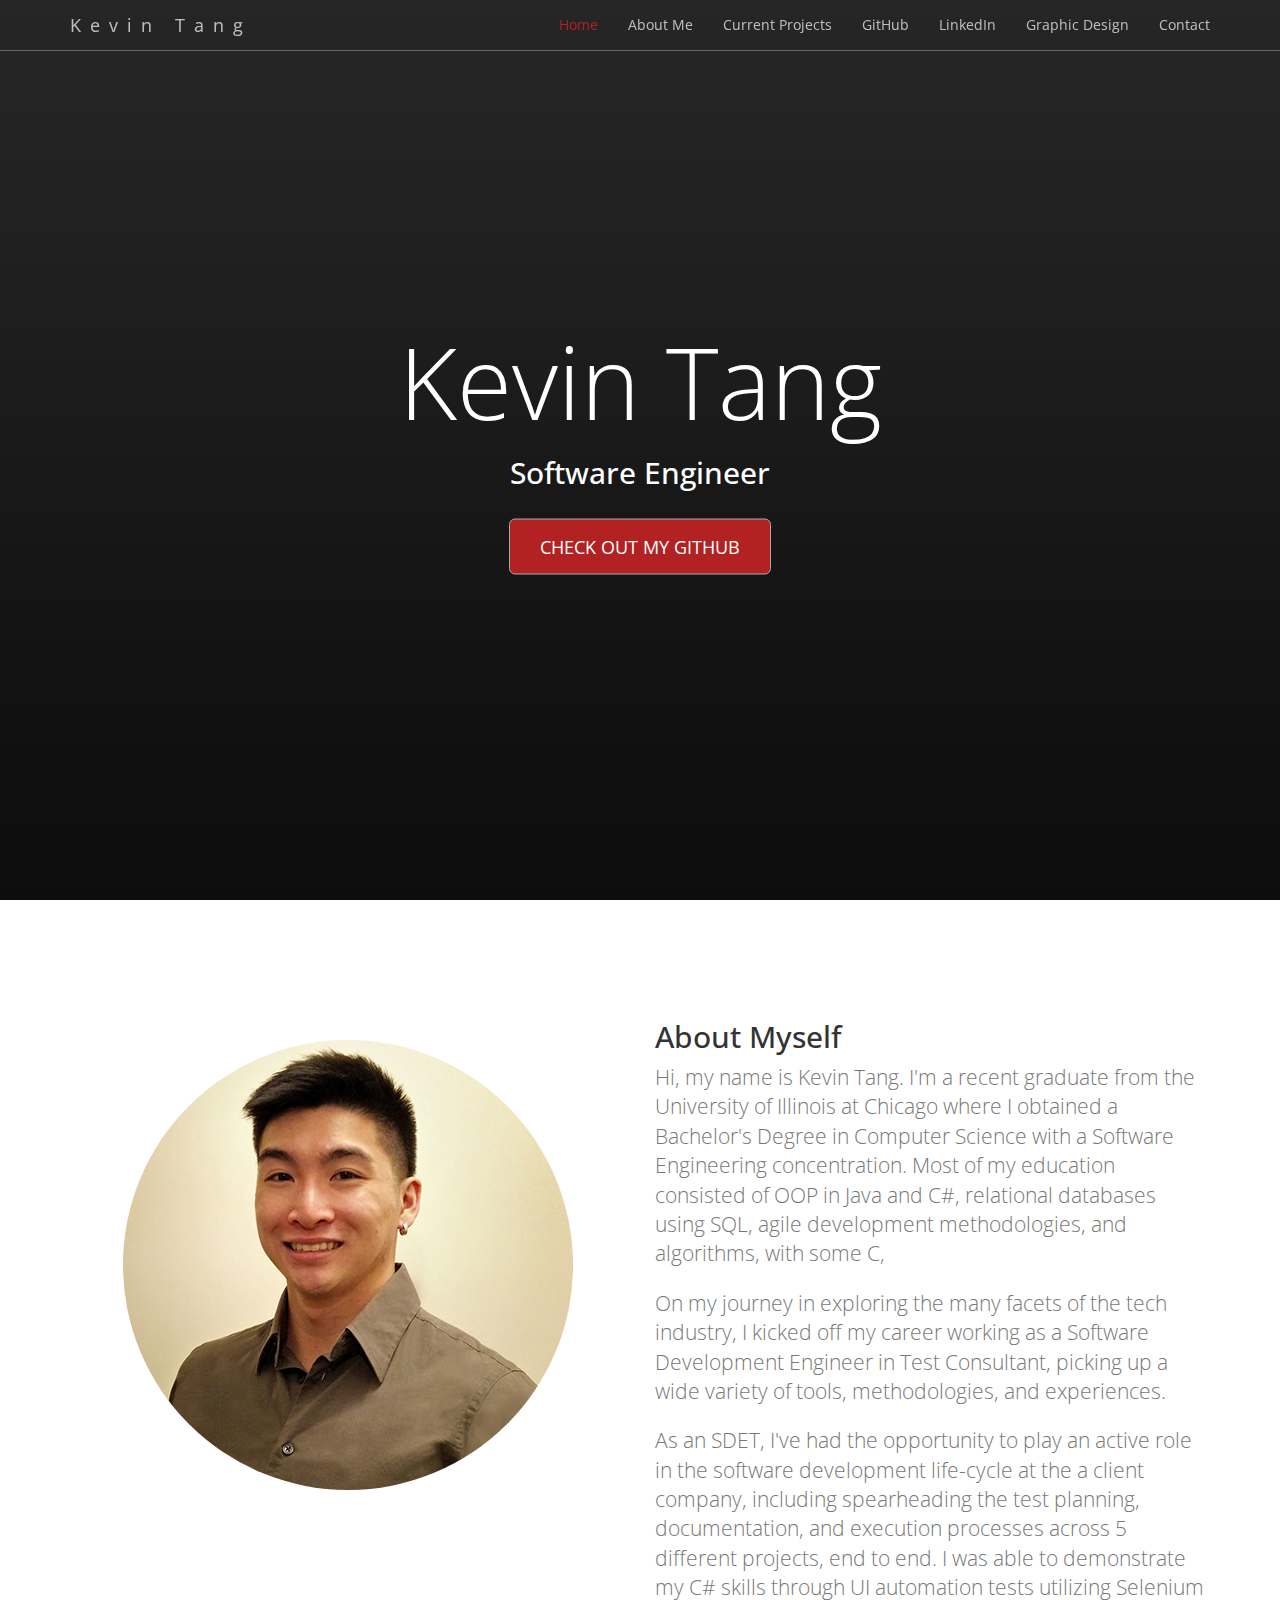
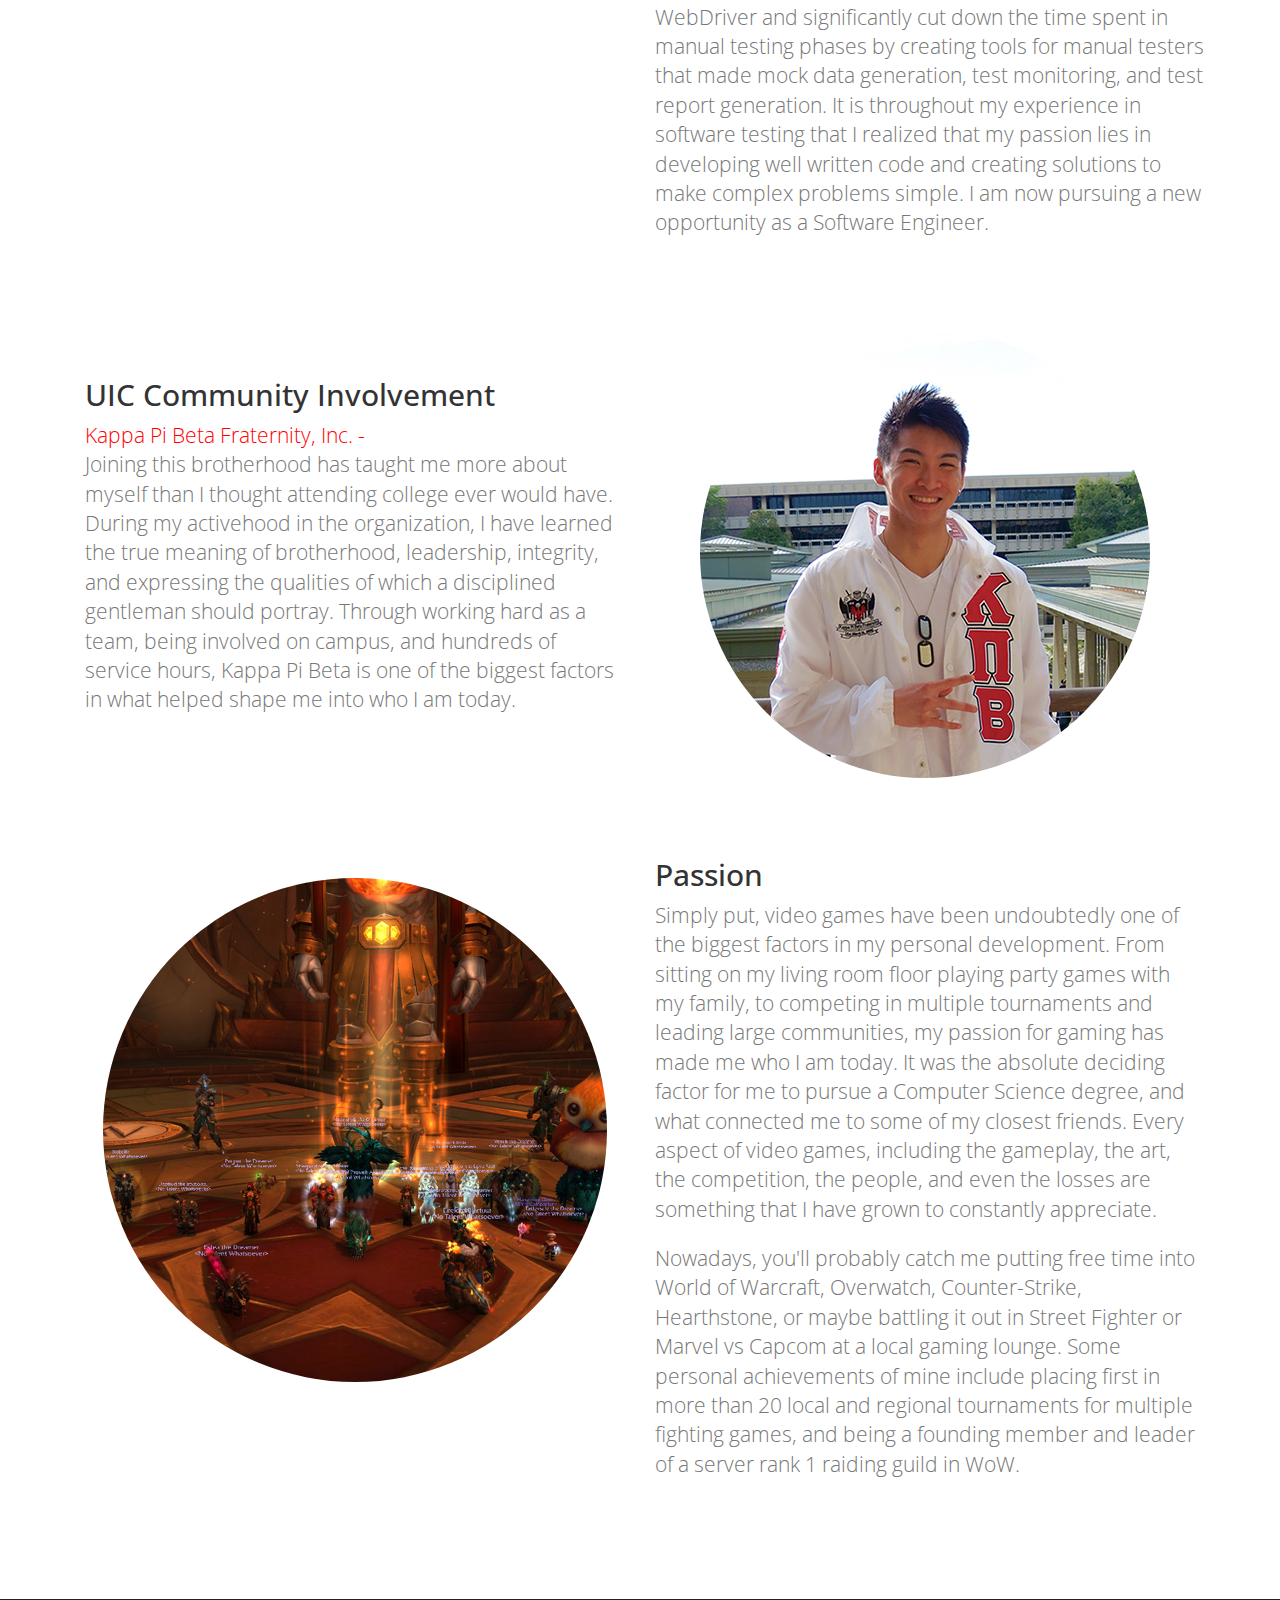
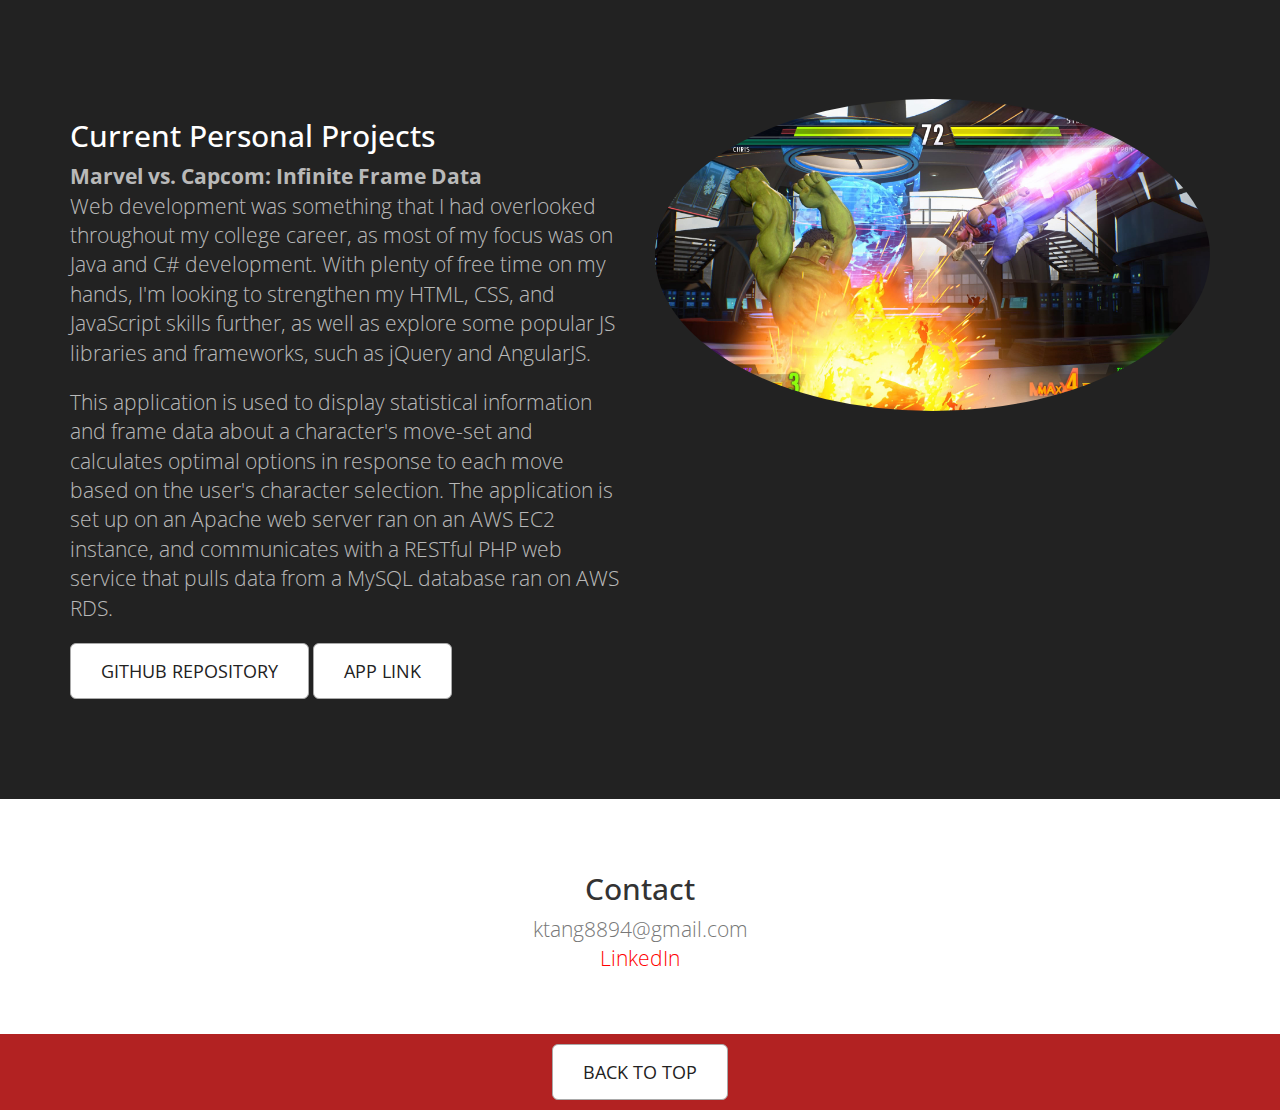
==== commit 55cb44ff: "fixed margins on title" ====
--- a/index.html
+++ b/index.html
@@ -47,7 +47,7 @@
             <div class="slide header-content-inner">		
                 <h1>Kevin Tang</h1>
                 <h2>Software Engineer</h2>
-                <a target="_blank" href="https://github.com/Ktang8894" class="btn btn-primary btn-lg">Check out my GitHub</a>
+                <a target="_blank" href="https://github.com/Ktang8894" class="btn btn-primary btn-lg" style="margin-top: 20px;">Check out my GitHub</a>
             </div>
         </div>
     </header>
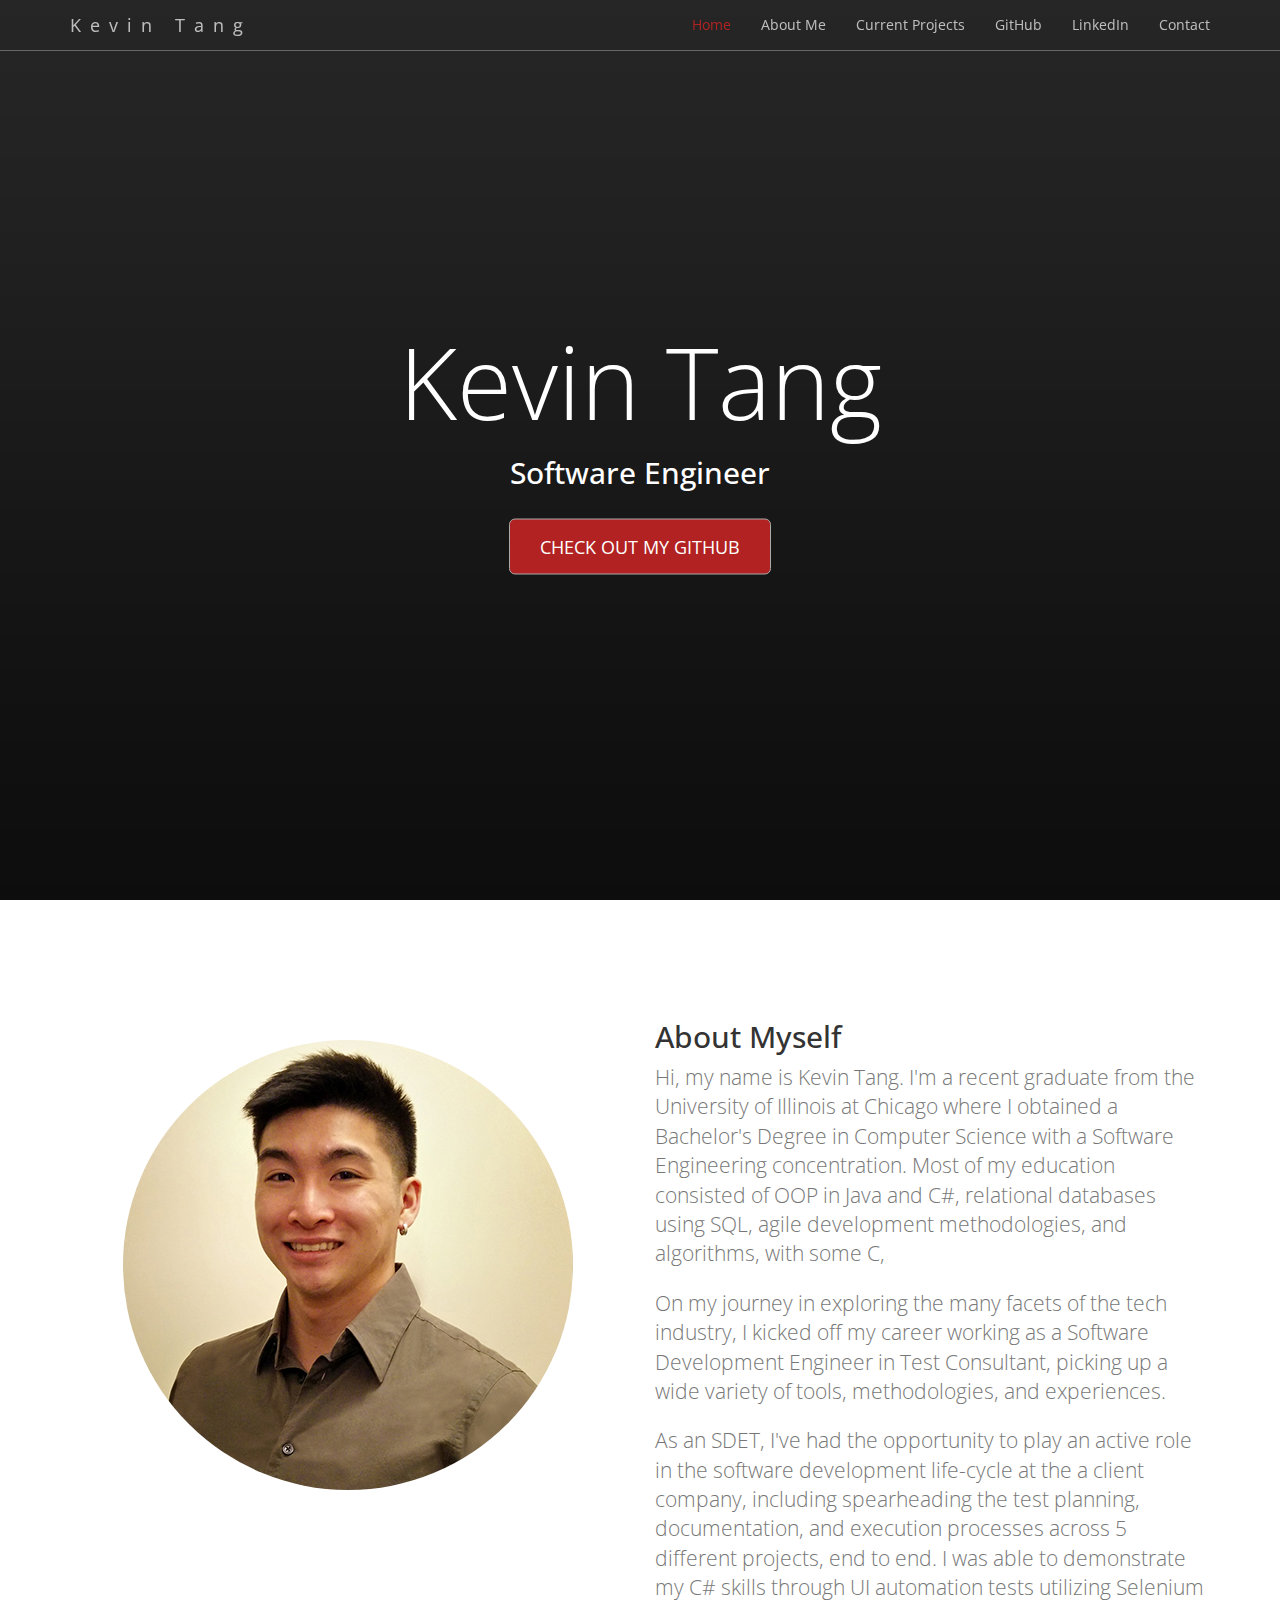
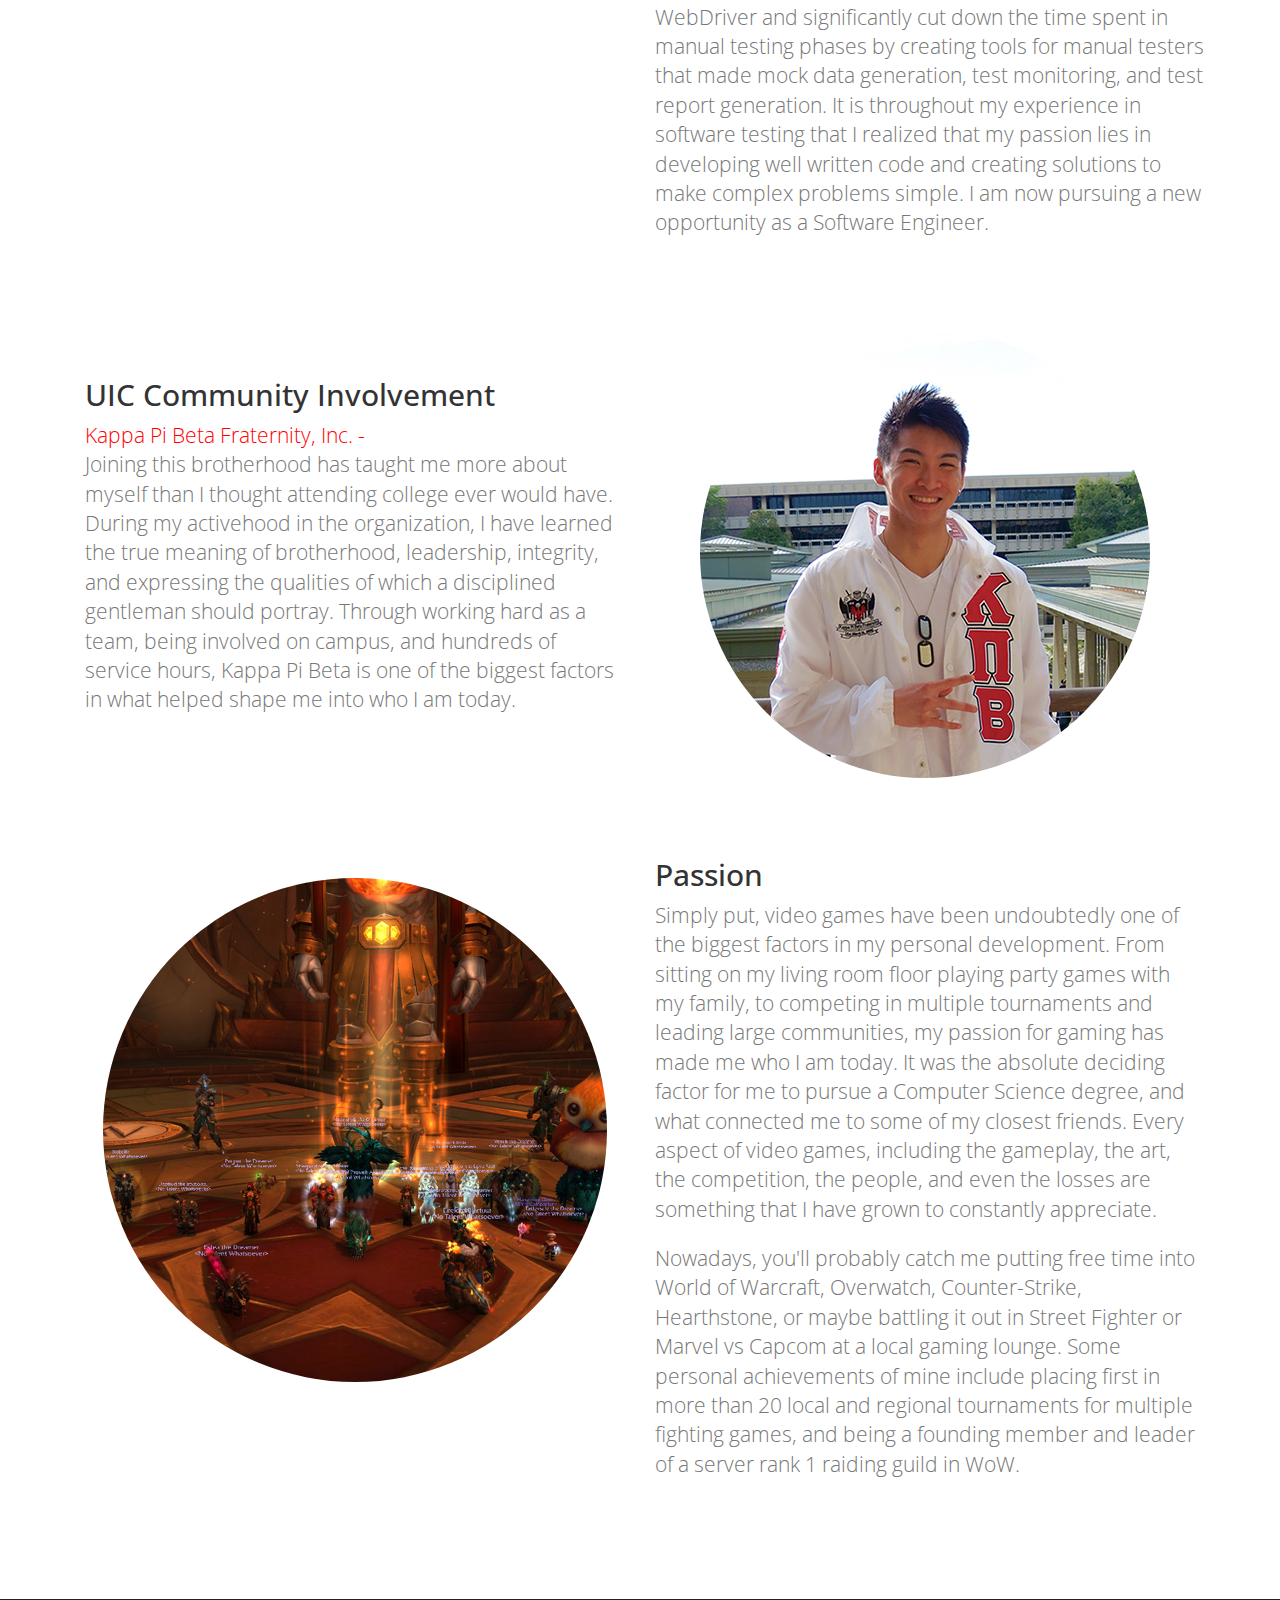
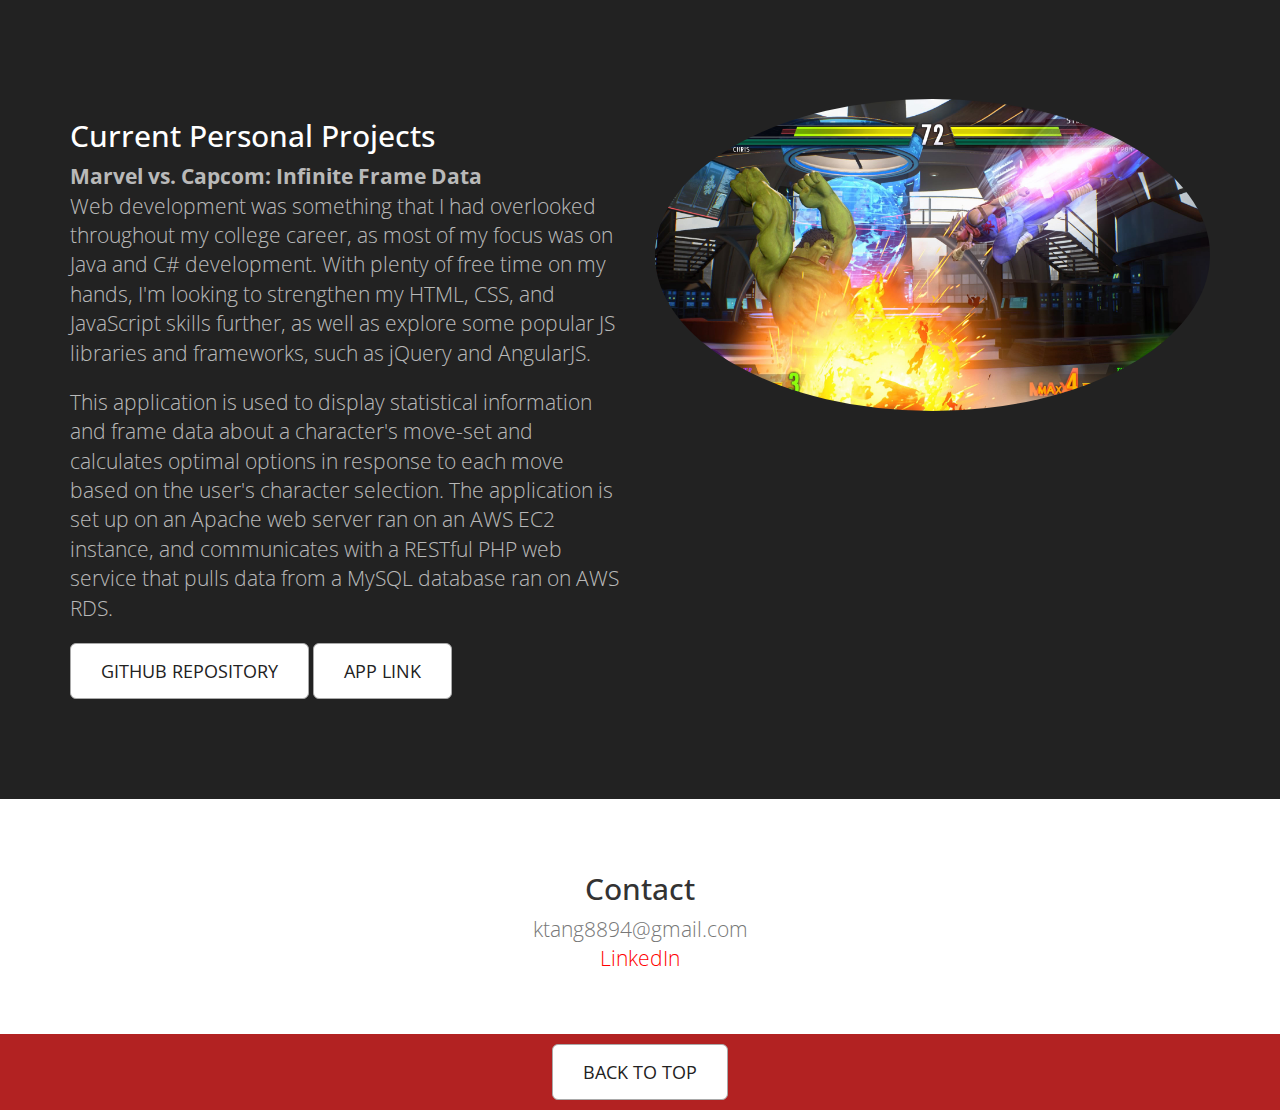
==== commit 325e3779: "took down graphic design page temporarily" ====
--- a/index.html
+++ b/index.html
@@ -30,9 +30,9 @@
 					<li>
                         <a target="_blank" href="https://www.linkedin.com/in/ktang8894/">LinkedIn</a>
                     </li>
-					<li>
+<!-- 					<li>
                         <a href="https://ktang8894.github.io/graphic_design">Graphic Design</a>
-                    </li>               
+                    </li>    -->            
 					<li>
                         <a href="#contact">Contact</a>
                     </li>
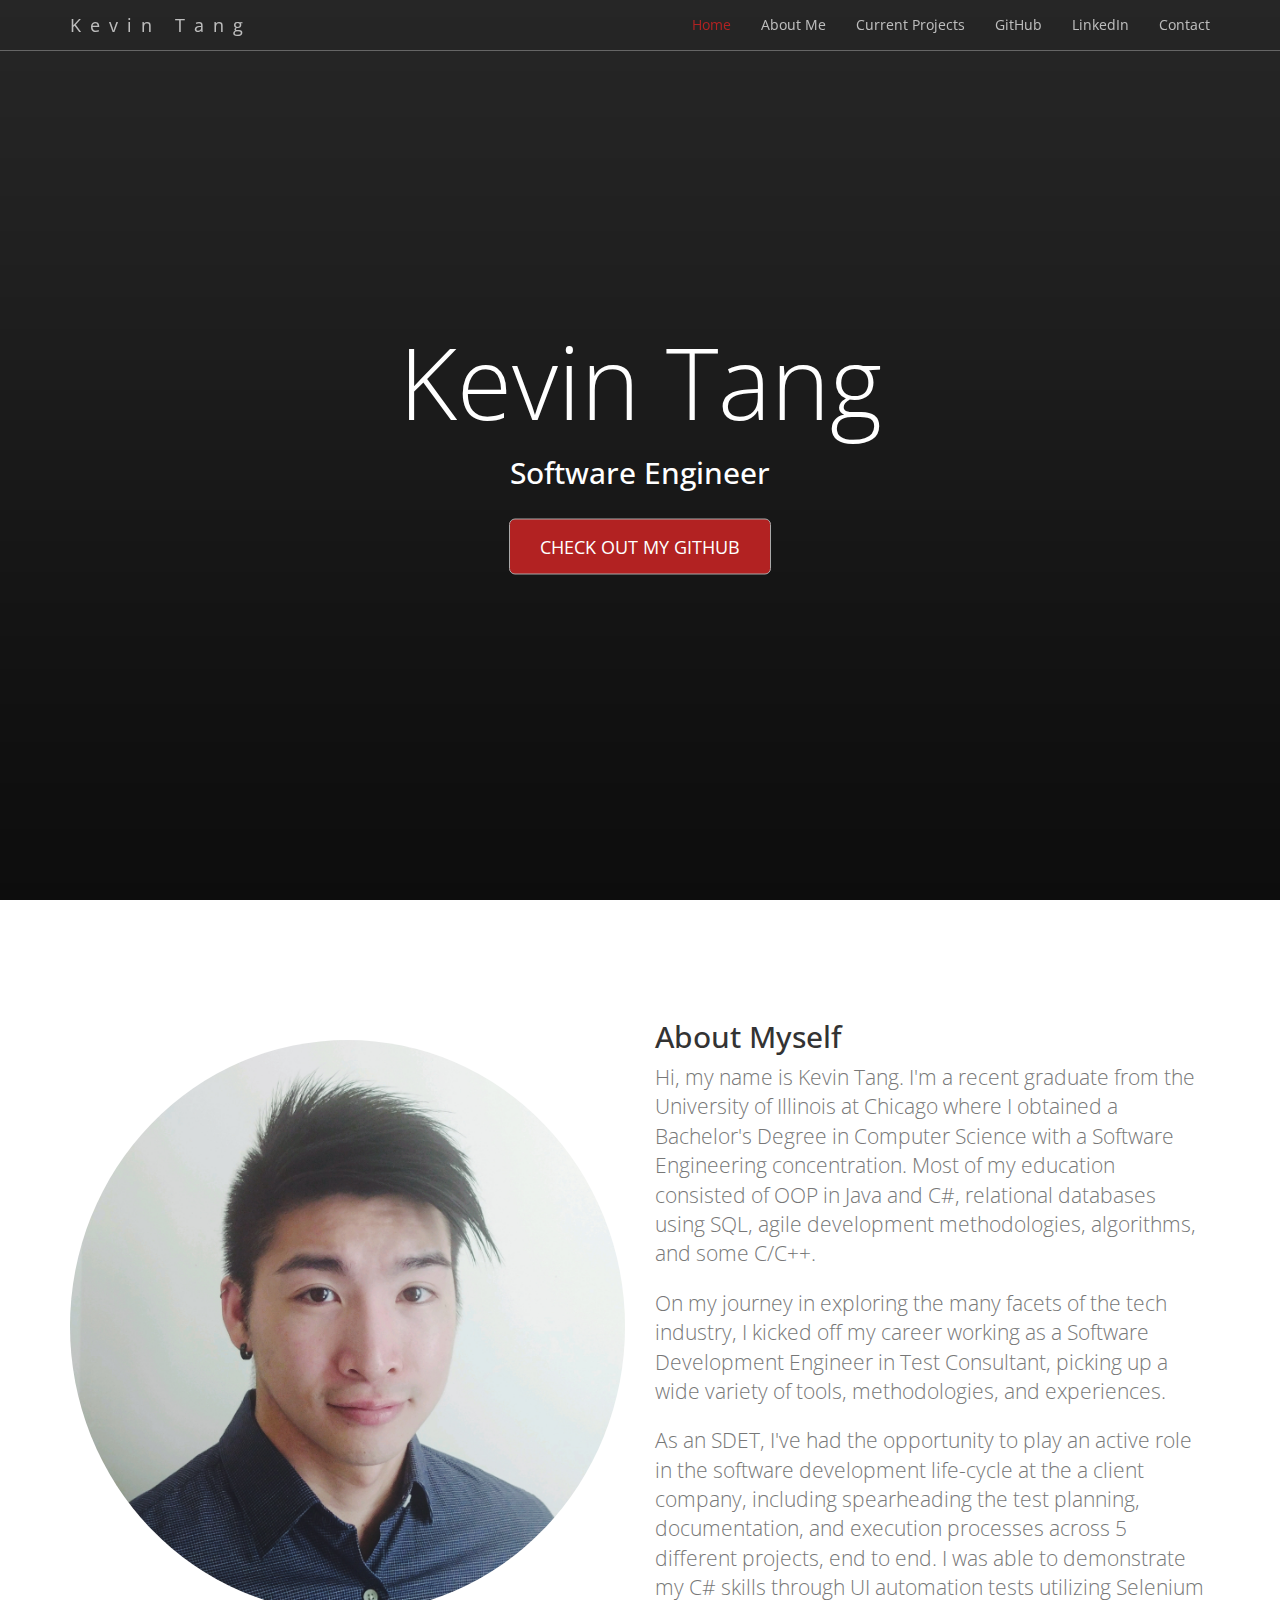
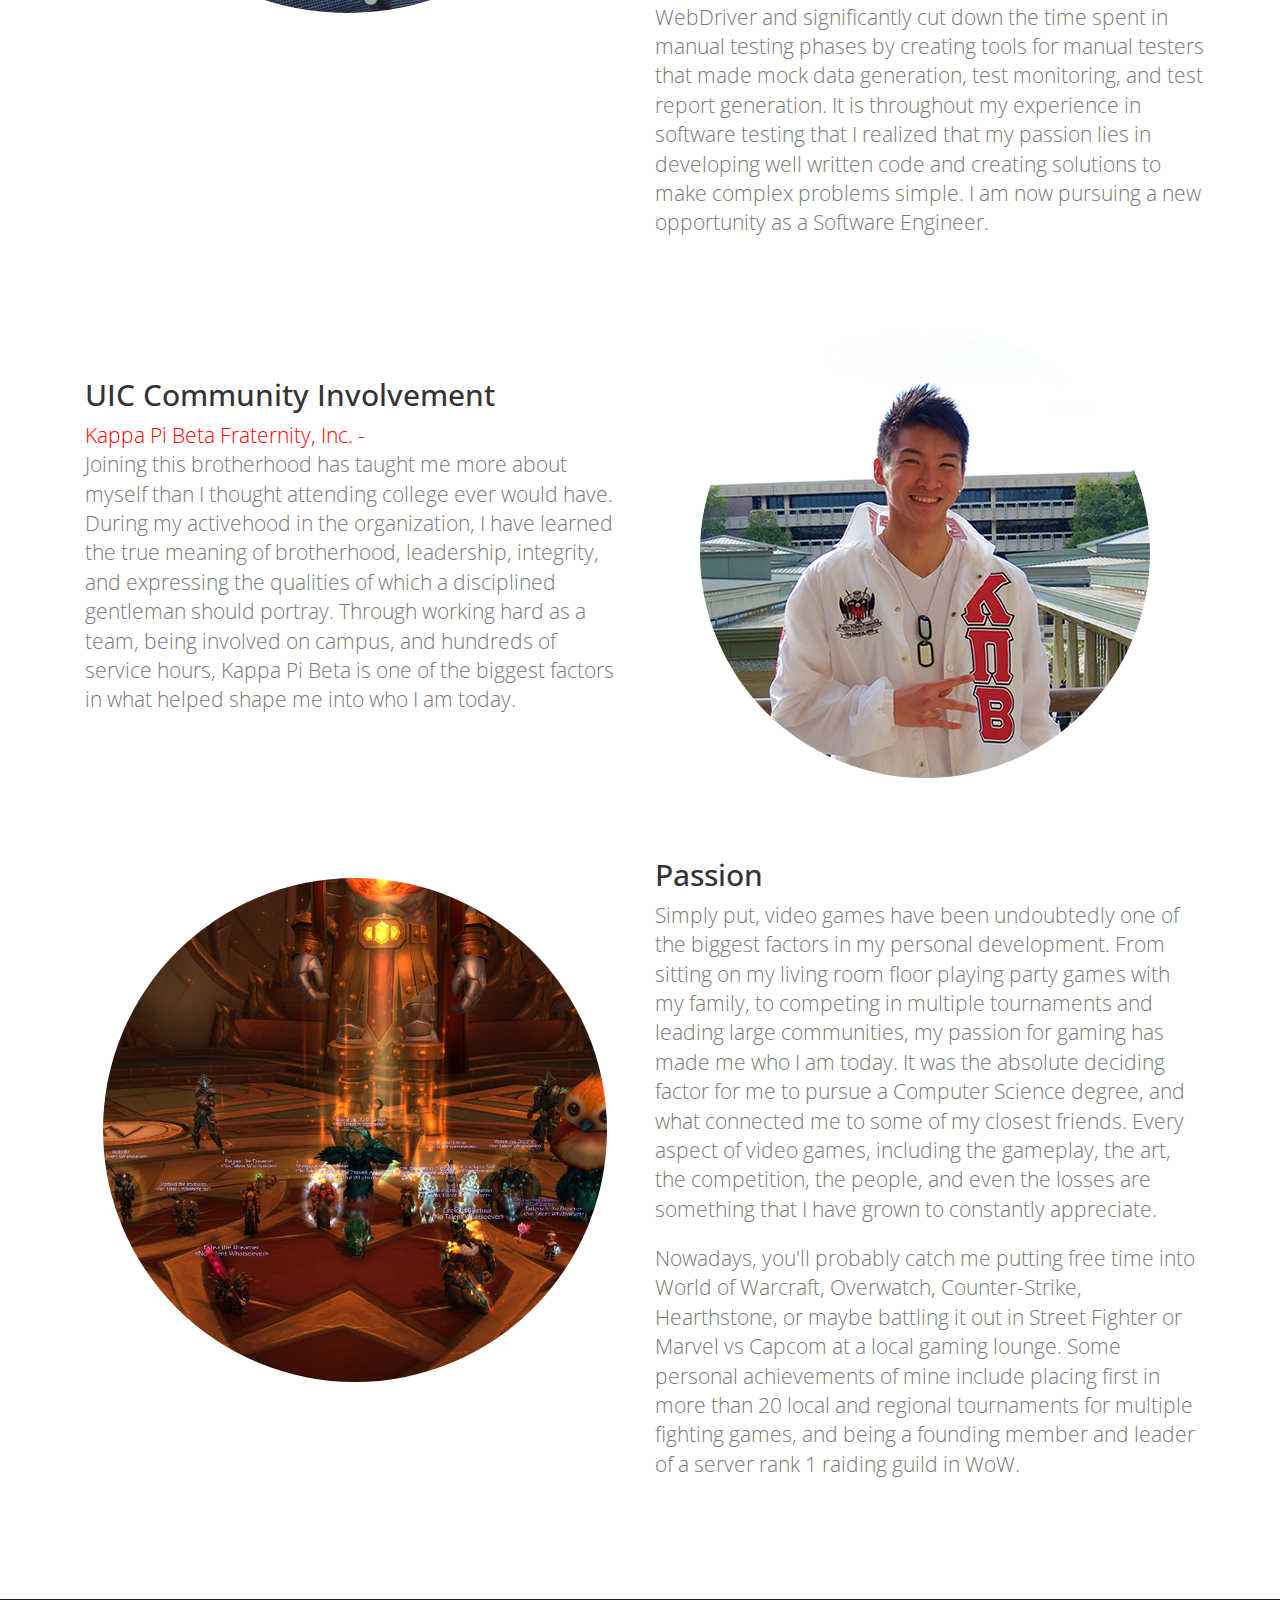
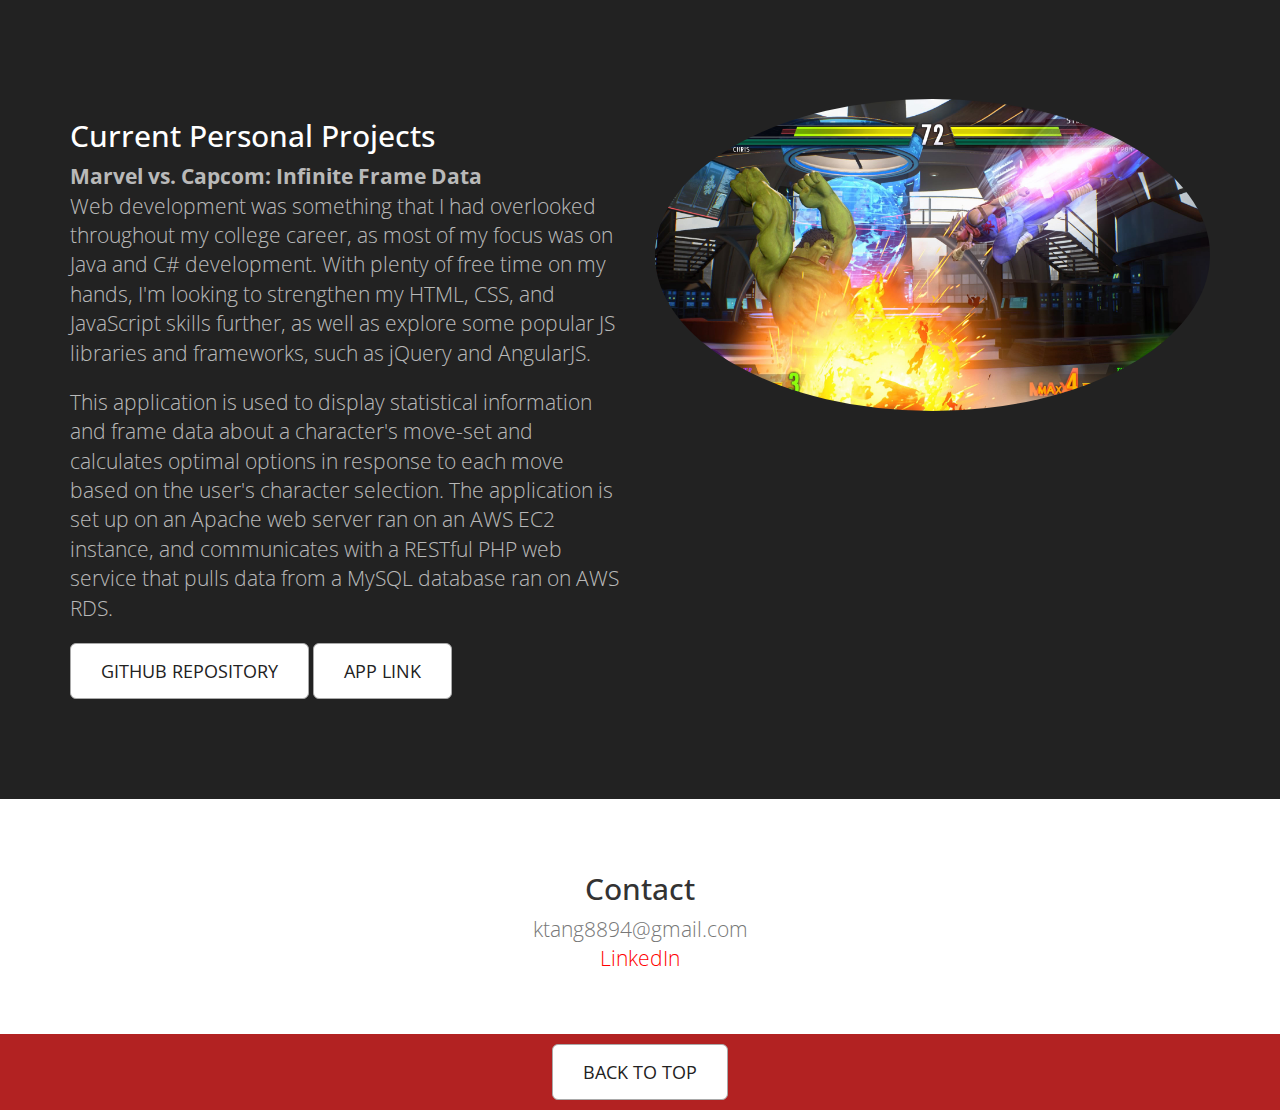
==== commit c0cba273: "fixed typo, updated profile picture" ====
--- a/index.html
+++ b/index.html
@@ -65,7 +65,7 @@
                 	<p class="lead text-muted">Hi, my name is Kevin Tang. I'm a recent graduate from the University of Illinois at Chicago
 												where I obtained a Bachelor's Degree in Computer Science with a Software Engineering concentration.
 												Most of my education consisted of OOP in Java and C#, relational databases using SQL, 
-												agile development methodologies, and algorithms, with some C, </p>
+												agile development methodologies, algorithms, and some C/C++. </p>
 					<p class="lead text-muted">On my journey in exploring the many facets of the tech industry, I kicked off my career working as a Software 
 												Development Engineer in Test Consultant, picking up a wide variety of tools, methodologies, and experiences.</p>
 					<p class="lead text-muted">As an SDET, I've had the opportunity to play an active role in the software development life-cycle at the a client company,
@@ -79,7 +79,7 @@
 			<div class="col-sm-6" style="margin-top: 100px;">
 				<h2 class="section-header">UIC Community Involvement</h2>
                 <p class="lead text-muted"> 
-				<a target="_blank" href="http://www.kpibuic.org/">Kappa Pi Beta Fraternity, Inc. -</a><br />
+				<a target="_blank" href="http://uic.kappapibeta.org/">Kappa Pi Beta Fraternity, Inc. -</a><br />
 											   Joining this brotherhood has taught me more about myself than I thought attending college ever would have. During my activehood in the 
 												organization, I have learned the true meaning of brotherhood, leadership, integrity, and expressing the qualities of which	
 												a disciplined gentleman should portray. Through working hard as a team, being involved on campus, and hundreds of service hours, 
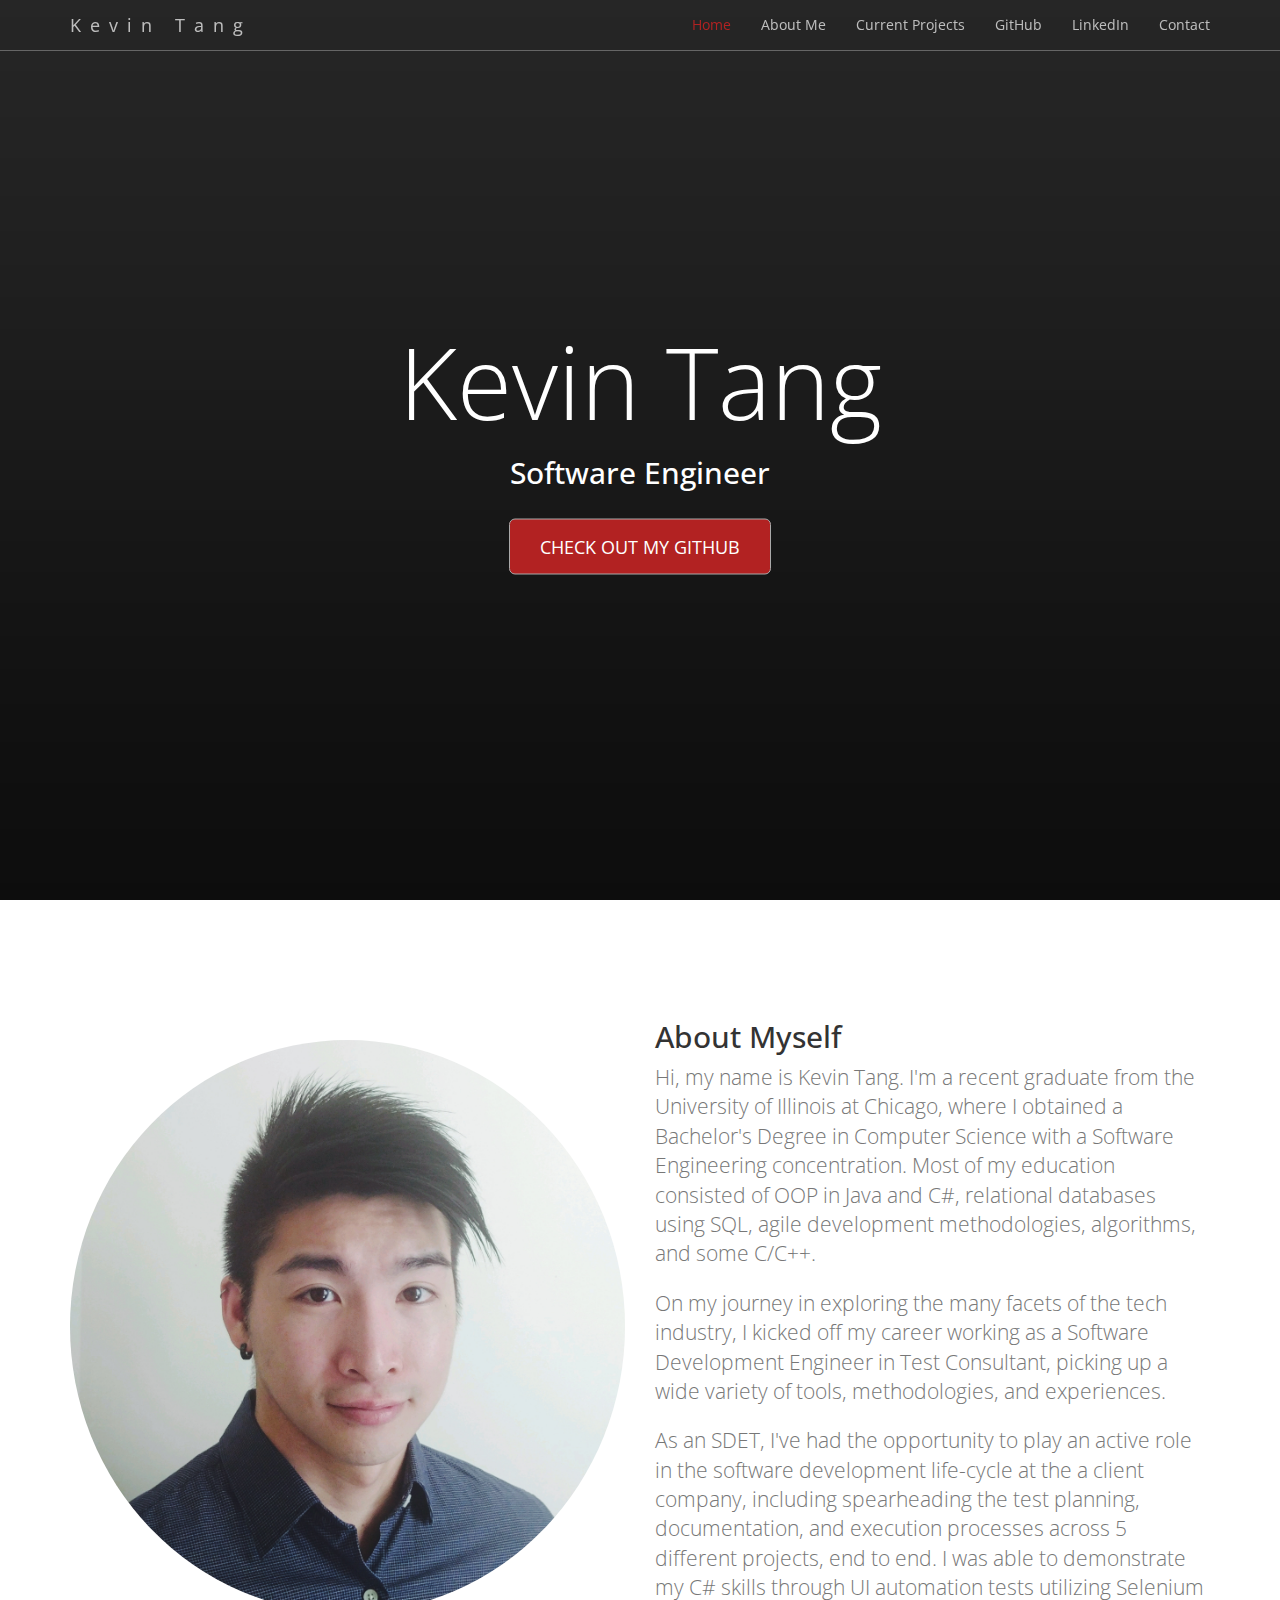
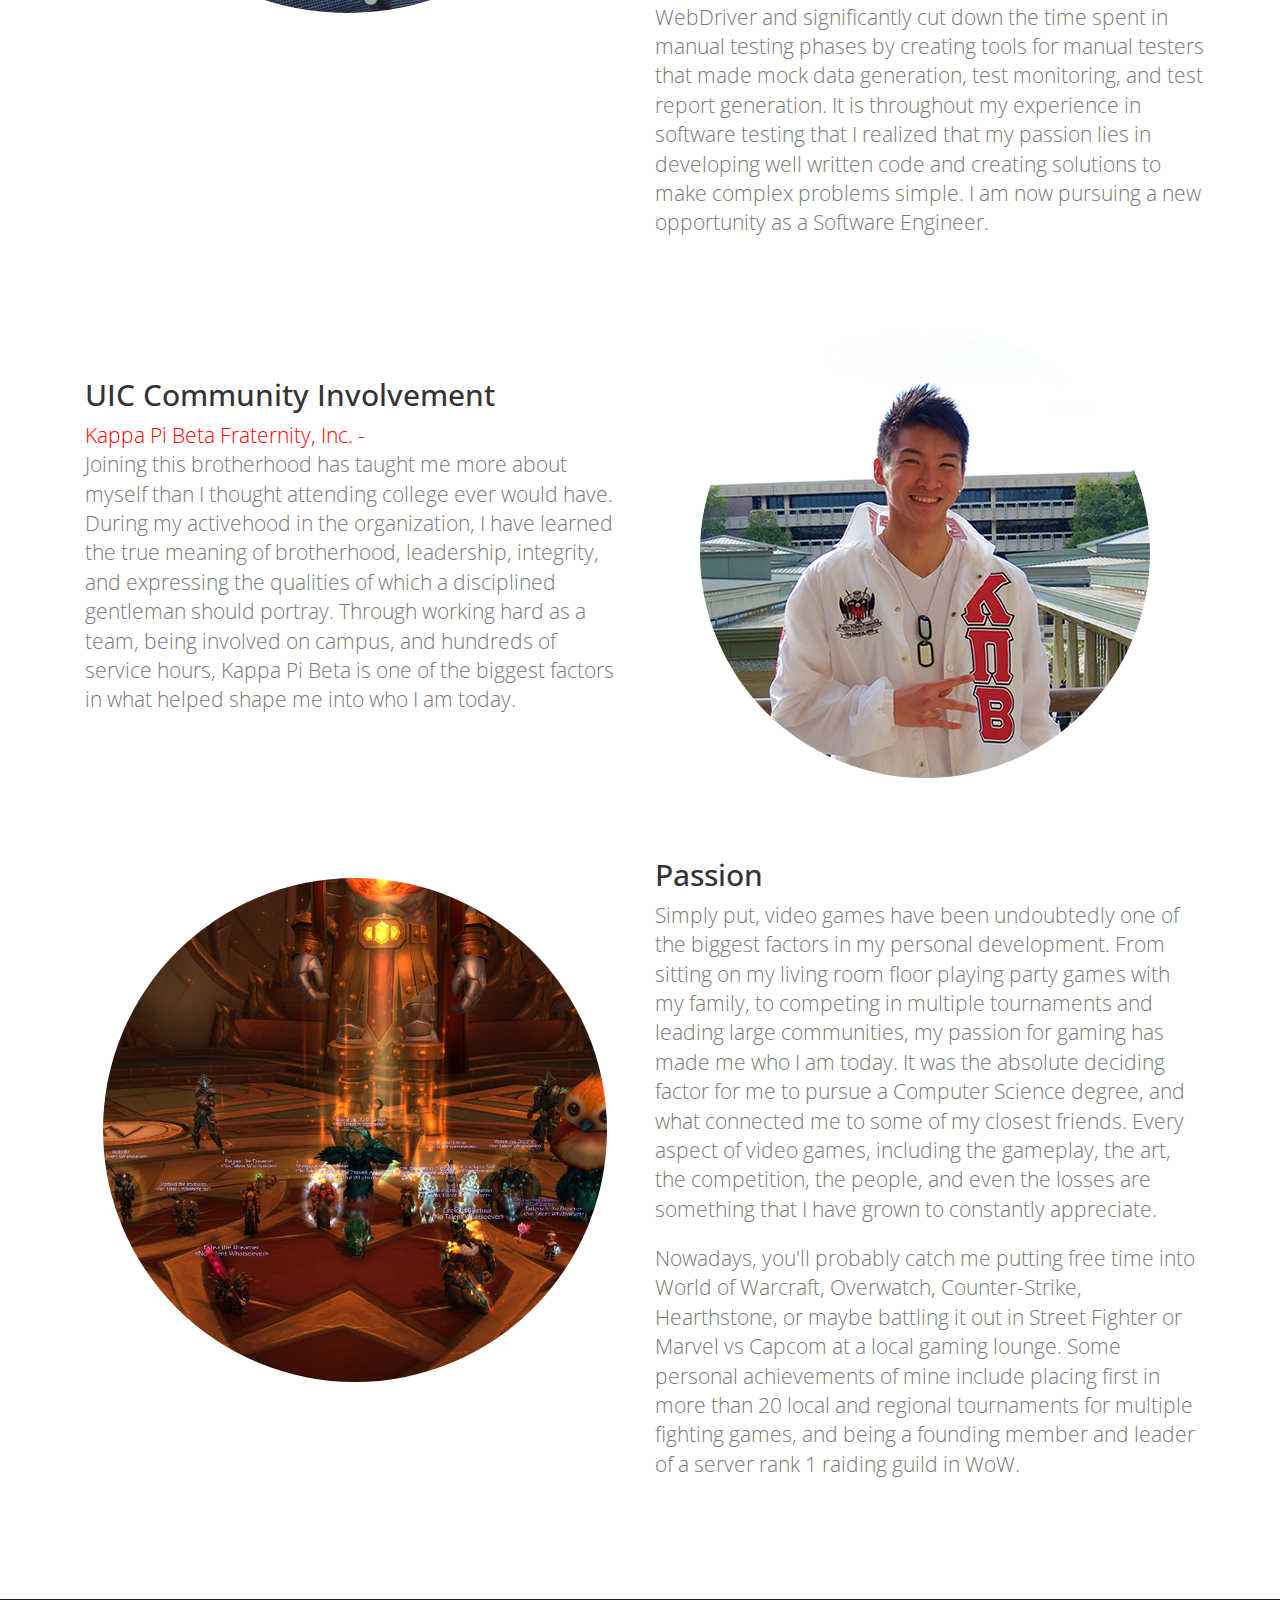
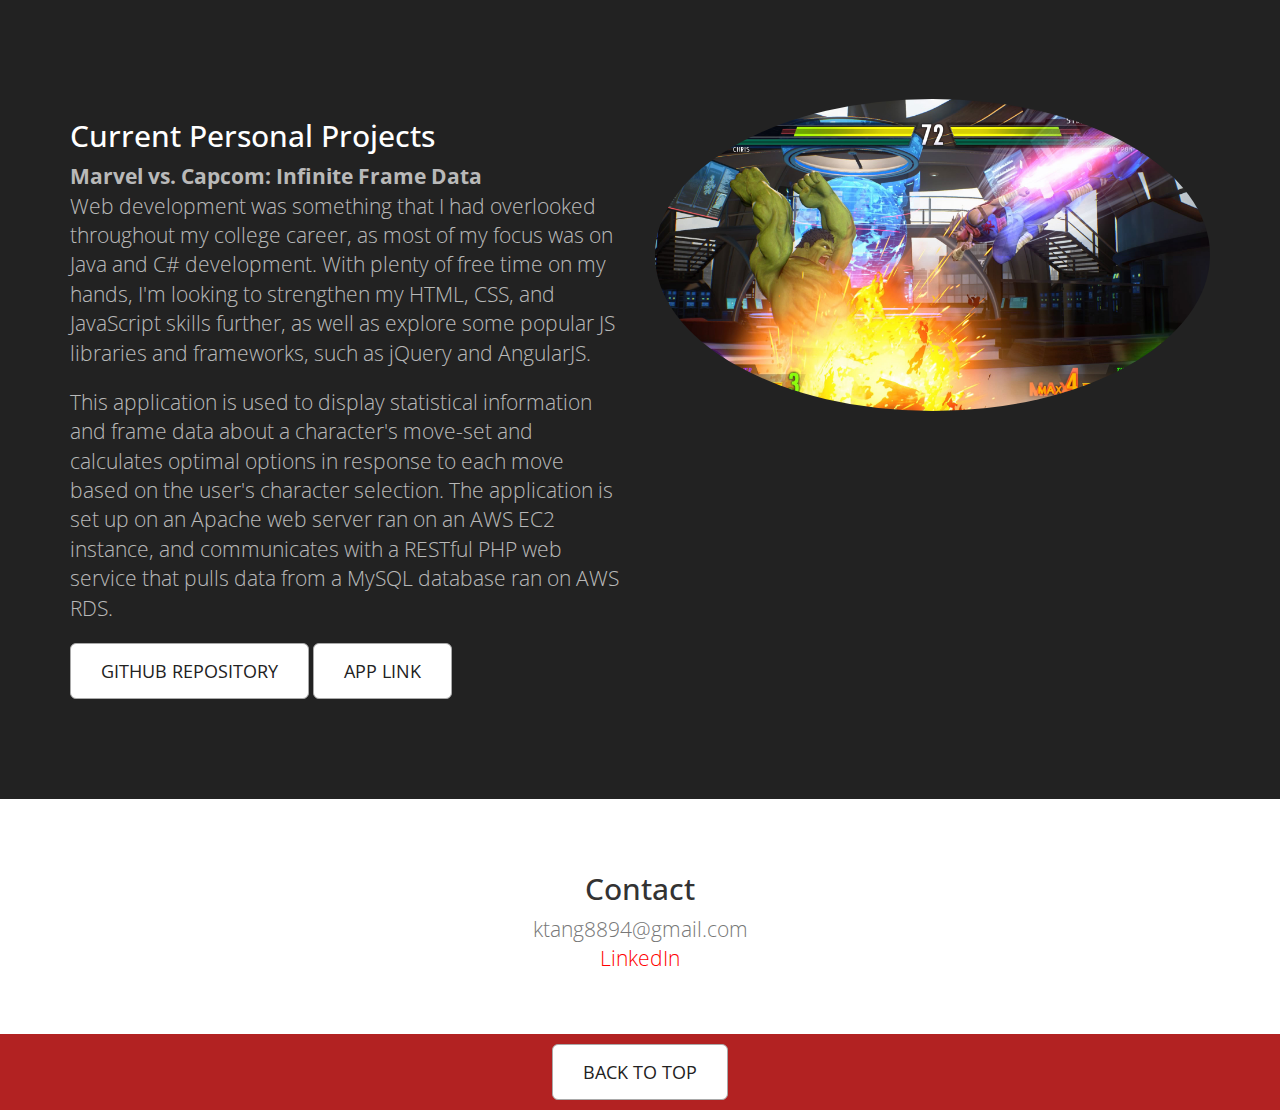
==== commit 6dd1be53: "missing comma in bio" ====
--- a/index.html
+++ b/index.html
@@ -62,7 +62,7 @@
                 </div>
                 <div class="col-sm-6">
                 	<h2 class="section-header">About Myself</h2>
-                	<p class="lead text-muted">Hi, my name is Kevin Tang. I'm a recent graduate from the University of Illinois at Chicago
+                	<p class="lead text-muted">Hi, my name is Kevin Tang. I'm a recent graduate from the University of Illinois at Chicago,
 												where I obtained a Bachelor's Degree in Computer Science with a Software Engineering concentration.
 												Most of my education consisted of OOP in Java and C#, relational databases using SQL, 
 												agile development methodologies, algorithms, and some C/C++. </p>
